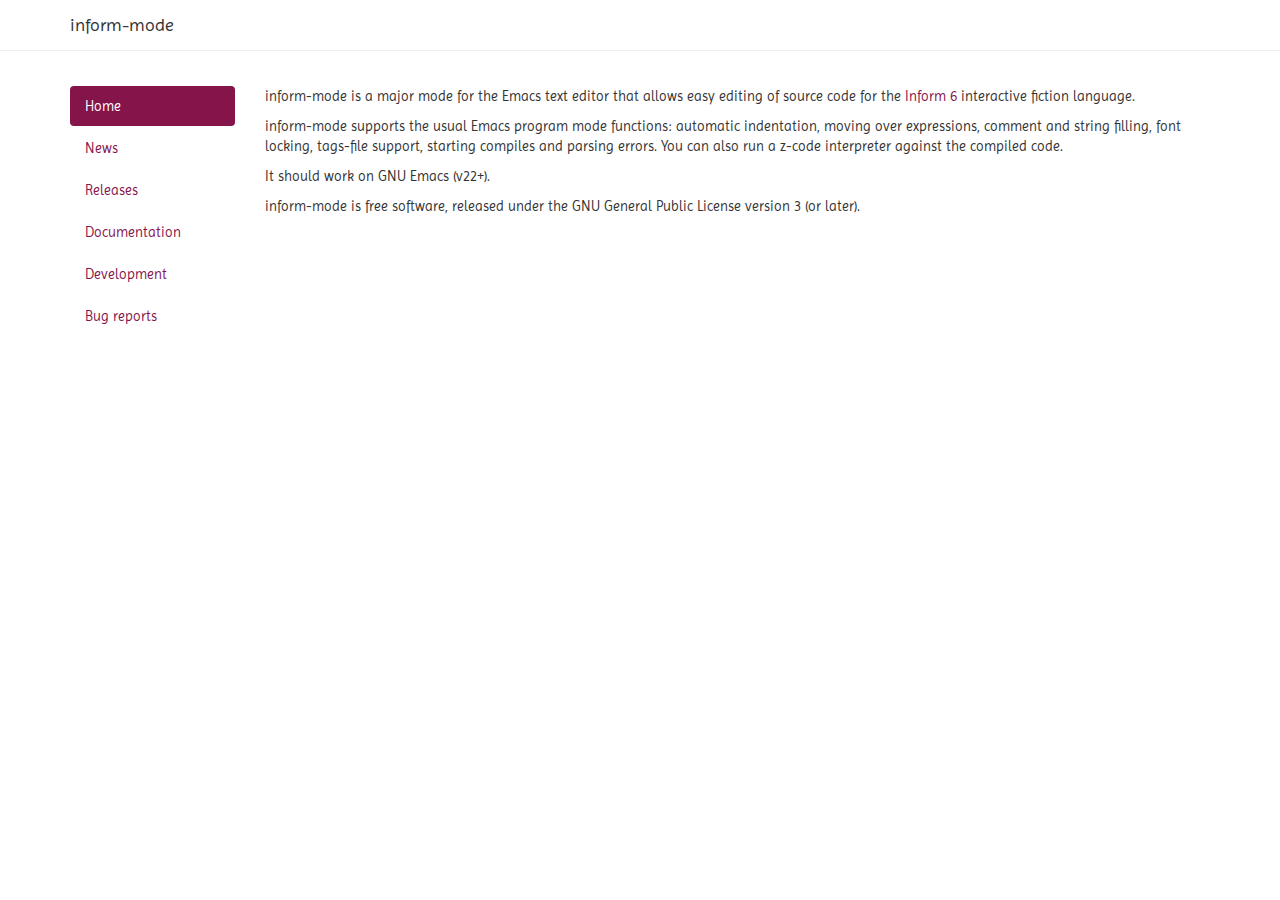
==== docs/index.html @ 7e064f71 "Remove most web page content, link to GitHub instead" ====
<html>
  <head>
    <meta charset="utf-8">
    <title>inform-mode</title>
    <meta name="description" content="inform-mode main page">
    <meta name="author" content="Rupert Lane">
    <meta name="viewport" content="width=device-width, initial-scale=1">
    <script type="text/javascript" src="https://cdnjs.cloudflare.com/ajax/libs/jquery/2.0.3/jquery.min.js"></script>
    <script type="text/javascript" src="https://netdna.bootstrapcdn.com/bootstrap/3.3.4/js/bootstrap.min.js"></script>
    <link href="https://cdnjs.cloudflare.com/ajax/libs/font-awesome/4.3.0/css/font-awesome.min.css" rel="stylesheet" type="text/css">
    <link href="css/inform-mode.css" rel="stylesheet" type="text/css">
  </head>
  <body>
    <div class="navbar navbar-default navbar-static-top">
      <div class="container">
        <div class="navbar-header">
          <a class="navbar-brand"
             href="index.html"> <span>inform-mode</span></a>
        </div>
        <div class="collapse navbar-collapse" id="navbar-ex-collapse">
          <ul class="nav navbar-nav navbar-right"></ul>
        </div>
      </div>
    </div>
    <div class="section">
      <div class="container">
        <div class="row">
          <div class="col-md-2">
            <ul class="nav nav-pills nav-stacked">
              <li class="active"><a href="index.html">Home</a></li>
              <li><a href="news.html">News</a></li>
              <li><a href="https://github.com/rrthomas/inform-mode/releases">Releases</a></li>
              <li><a href="doc.html">Documentation</a></li>
              <li><a href="https://github.com/rrthomas/inform-mode/">Development</a></li>
              <li><a href="https://github.com/rrthomas/inform-mode/issues">Bug reports</a></li>
            </ul>
          </div>
          <div class="col-md-10">
            <p>inform-mode is a major mode for the Emacs text editor
              that allows easy editing of source code for
              the <a href="http://www.inform-fiction.org/inform6.html">Inform
                6</a> interactive fiction language.</p>

            <p>inform-mode supports the usual Emacs program mode
              functions: automatic indentation, moving over
              expressions, comment and string filling, font locking,
              tags-file support, starting compiles and parsing
              errors. You can also run a z-code interpreter against
              the compiled code.</p>

            <p>It should work on GNU Emacs (v22+).</p>

            <p>inform-mode is free software, released under the GNU
              General Public License version 3 (or later).</p>
          </div>
        </div>
      </div>
    </div>
  </body>
</html>
---- docs/css/inform-mode.css ----
@import url('https://fonts.googleapis.com/css?family=Bree Serif|Imprima');
/*!
 * Default theme for Pingendo 
 * Homepage: http://pingendo.com  
 * Copyright 2015 Pingendo 
 * Licensed under MIT 
 * Based on Bootstrap v3.3.4
*/
/* Add custom CSS classes here 
 * 
 * img {
 *   box-shadow : 0px 0px 10px black !important;
 * }
*/
/*! normalize.css v3.0.2 | MIT License | git.io/normalize */
html {
  font-family: sans-serif;
  -ms-text-size-adjust: 100%;
  -webkit-text-size-adjust: 100%;
}
body {
  margin: 0;
}
article,
aside,
details,
figcaption,
figure,
footer,
header,
hgroup,
main,
menu,
nav,
section,
summary {
  display: block;
}
audio,
canvas,
progress,
video {
  display: inline-block;
  vertical-align: baseline;
}
audio:not([controls]) {
  display: none;
  height: 0;
}
[hidden],
template {
  display: none;
}
a {
  background-color: transparent;
}
a:active,
a:hover {
  outline: 0;
}
abbr[title] {
  border-bottom: 1px dotted;
}
b,
strong {
  font-weight: bold;
}
dfn {
  font-style: italic;
}
h1 {
  font-size: 2em;
  margin: 0.67em 0;
}
mark {
  background: #ff0;
  color: #000;
}
small {
  font-size: 80%;
}
sub,
sup {
  font-size: 75%;
  line-height: 0;
  position: relative;
  vertical-align: baseline;
}
sup {
  top: -0.5em;
}
sub {
  bottom: -0.25em;
}
img {
  border: 0;
}
svg:not(:root) {
  overflow: hidden;
}
figure {
  margin: 1em 40px;
}
hr {
  -moz-box-sizing: content-box;
  box-sizing: content-box;
  height: 0;
}
pre {
  overflow: auto;
}
code,
kbd,
pre,
samp {
  font-family: monospace, monospace;
  font-size: 1em;
}
button,
input,
optgroup,
select,
textarea {
  color: inherit;
  font: inherit;
  margin: 0;
}
button {
  overflow: visible;
}
button,
select {
  text-transform: none;
}
button,
html input[type="button"],
input[type="reset"],
input[type="submit"] {
  -webkit-appearance: button;
  cursor: pointer;
}
button[disabled],
html input[disabled] {
  cursor: default;
}
button::-moz-focus-inner,
input::-moz-focus-inner {
  border: 0;
  padding: 0;
}
input {
  line-height: normal;
}
input[type="checkbox"],
input[type="radio"] {
  box-sizing: border-box;
  padding: 0;
}
input[type="number"]::-webkit-inner-spin-button,
input[type="number"]::-webkit-outer-spin-button {
  height: auto;
}
input[type="search"] {
  -webkit-appearance: textfield;
  -moz-box-sizing: content-box;
  -webkit-box-sizing: content-box;
  box-sizing: content-box;
}
input[type="search"]::-webkit-search-cancel-button,
input[type="search"]::-webkit-search-decoration {
  -webkit-appearance: none;
}
fieldset {
  border: 1px solid #c0c0c0;
  margin: 0 2px;
  padding: 0.35em 0.625em 0.75em;
}
legend {
  border: 0;
  padding: 0;
}
textarea {
  overflow: auto;
}
optgroup {
  font-weight: bold;
}
table {
  border-collapse: collapse;
  border-spacing: 0;
}
td,
th {
  padding: 0;
}
/*! Source: https://github.com/h5bp/html5-boilerplate/blob/master/src/css/main.css */
@media print {
  *,
  *:before,
  *:after {
    background: transparent !important;
    color: #000 !important;
    box-shadow: none !important;
    text-shadow: none !important;
  }
  a,
  a:visited {
    text-decoration: underline;
  }
  a[href]:after {
    content: " (" attr(href) ")";
  }
  abbr[title]:after {
    content: " (" attr(title) ")";
  }
  a[href^="#"]:after,
  a[href^="javascript:"]:after {
    content: "";
  }
  pre,
  blockquote {
    border: 1px solid #999;
    page-break-inside: avoid;
  }
  thead {
    display: table-header-group;
  }
  tr,
  img {
    page-break-inside: avoid;
  }
  img {
    max-width: 100% !important;
  }
  p,
  h2,
  h3 {
    orphans: 3;
    widows: 3;
  }
  h2,
  h3 {
    page-break-after: avoid;
  }
  select {
    background: #fff !important;
  }
  .navbar {
    display: none;
  }
  .btn > .caret,
  .dropup > .btn > .caret {
    border-top-color: #000 !important;
  }
  .label {
    border: 1px solid #000;
  }
  .table {
    border-collapse: collapse !important;
  }
  .table td,
  .table th {
    background-color: #fff !important;
  }
  .table-bordered th,
  .table-bordered td {
    border: 1px solid #ddd !important;
  }
}
@font-face {
  font-family: 'Glyphicons Halflings';
  src: url('../fonts/glyphicons-halflings-regular.eot');
  src: url('../fonts/glyphicons-halflings-regular.eot?#iefix') format('embedded-opentype'), url('../fonts/glyphicons-halflings-regular.woff2') format('woff2'), url('../fonts/glyphicons-halflings-regular.woff') format('woff'), url('../fonts/glyphicons-halflings-regular.ttf') format('truetype'), url('../fonts/glyphicons-halflings-regular.svg#glyphicons_halflingsregular') format('svg');
}
.glyphicon {
  position: relative;
  top: 1px;
  display: inline-block;
  font-family: 'Glyphicons Halflings';
  font-style: normal;
  font-weight: normal;
  line-height: 1;
  -webkit-font-smoothing: antialiased;
  -moz-osx-font-smoothing: grayscale;
}
.glyphicon-asterisk:before {
  content: "\2a";
}
.glyphicon-plus:before {
  content: "\2b";
}
.glyphicon-euro:before,
.glyphicon-eur:before {
  content: "\20ac";
}
.glyphicon-minus:before {
  content: "\2212";
}
.glyphicon-cloud:before {
  content: "\2601";
}
.glyphicon-envelope:before {
  content: "\2709";
}
.glyphicon-pencil:before {
  content: "\270f";
}
.glyphicon-glass:before {
  content: "\e001";
}
.glyphicon-music:before {
  content: "\e002";
}
.glyphicon-search:before {
  content: "\e003";
}
.glyphicon-heart:before {
  content: "\e005";
}
.glyphicon-star:before {
  content: "\e006";
}
.glyphicon-star-empty:before {
  content: "\e007";
}
.glyphicon-user:before {
  content: "\e008";
}
.glyphicon-film:before {
  content: "\e009";
}
.glyphicon-th-large:before {
  content: "\e010";
}
.glyphicon-th:before {
  content: "\e011";
}
.glyphicon-th-list:before {
  content: "\e012";
}
.glyphicon-ok:before {
  content: "\e013";
}
.glyphicon-remove:before {
  content: "\e014";
}
.glyphicon-zoom-in:before {
  content: "\e015";
}
.glyphicon-zoom-out:before {
  content: "\e016";
}
.glyphicon-off:before {
  content: "\e017";
}
.glyphicon-signal:before {
  content: "\e018";
}
.glyphicon-cog:before {
  content: "\e019";
}
.glyphicon-trash:before {
  content: "\e020";
}
.glyphicon-home:before {
  content: "\e021";
}
.glyphicon-file:before {
  content: "\e022";
}
.glyphicon-time:before {
  content: "\e023";
}
.glyphicon-road:before {
  content: "\e024";
}
.glyphicon-download-alt:before {
  content: "\e025";
}
.glyphicon-download:before {
  content: "\e026";
}
.glyphicon-upload:before {
  content: "\e027";
}
.glyphicon-inbox:before {
  content: "\e028";
}
.glyphicon-play-circle:before {
  content: "\e029";
}
.glyphicon-repeat:before {
  content: "\e030";
}
.glyphicon-refresh:before {
  content: "\e031";
}
.glyphicon-list-alt:before {
  content: "\e032";
}
.glyphicon-lock:before {
  content: "\e033";
}
.glyphicon-flag:before {
  content: "\e034";
}
.glyphicon-headphones:before {
  content: "\e035";
}
.glyphicon-volume-off:before {
  content: "\e036";
}
.glyphicon-volume-down:before {
  content: "\e037";
}
.glyphicon-volume-up:before {
  content: "\e038";
}
.glyphicon-qrcode:before {
  content: "\e039";
}
.glyphicon-barcode:before {
  content: "\e040";
}
.glyphicon-tag:before {
  content: "\e041";
}
.glyphicon-tags:before {
  content: "\e042";
}
.glyphicon-book:before {
  content: "\e043";
}
.glyphicon-bookmark:before {
  content: "\e044";
}
.glyphicon-print:before {
  content: "\e045";
}
.glyphicon-camera:before {
  content: "\e046";
}
.glyphicon-font:before {
  content: "\e047";
}
.glyphicon-bold:before {
  content: "\e048";
}
.glyphicon-italic:before {
  content: "\e049";
}
.glyphicon-text-height:before {
  content: "\e050";
}
.glyphicon-text-width:before {
  content: "\e051";
}
.glyphicon-align-left:before {
  content: "\e052";
}
.glyphicon-align-center:before {
  content: "\e053";
}
.glyphicon-align-right:before {
  content: "\e054";
}
.glyphicon-align-justify:before {
  content: "\e055";
}
.glyphicon-list:before {
  content: "\e056";
}
.glyphicon-indent-left:before {
  content: "\e057";
}
.glyphicon-indent-right:before {
  content: "\e058";
}
.glyphicon-facetime-video:before {
  content: "\e059";
}
.glyphicon-picture:before {
  content: "\e060";
}
.glyphicon-map-marker:before {
  content: "\e062";
}
.glyphicon-adjust:before {
  content: "\e063";
}
.glyphicon-tint:before {
  content: "\e064";
}
.glyphicon-edit:before {
  content: "\e065";
}
.glyphicon-share:before {
  content: "\e066";
}
.glyphicon-check:before {
  content: "\e067";
}
.glyphicon-move:before {
  content: "\e068";
}
.glyphicon-step-backward:before {
  content: "\e069";
}
.glyphicon-fast-backward:before {
  content: "\e070";
}
.glyphicon-backward:before {
  content: "\e071";
}
.glyphicon-play:before {
  content: "\e072";
}
.glyphicon-pause:before {
  content: "\e073";
}
.glyphicon-stop:before {
  content: "\e074";
}
.glyphicon-forward:before {
  content: "\e075";
}
.glyphicon-fast-forward:before {
  content: "\e076";
}
.glyphicon-step-forward:before {
  content: "\e077";
}
.glyphicon-eject:before {
  content: "\e078";
}
.glyphicon-chevron-left:before {
  content: "\e079";
}
.glyphicon-chevron-right:before {
  content: "\e080";
}
.glyphicon-plus-sign:before {
  content: "\e081";
}
.glyphicon-minus-sign:before {
  content: "\e082";
}
.glyphicon-remove-sign:before {
  content: "\e083";
}
.glyphicon-ok-sign:before {
  content: "\e084";
}
.glyphicon-question-sign:before {
  content: "\e085";
}
.glyphicon-info-sign:before {
  content: "\e086";
}
.glyphicon-screenshot:before {
  content: "\e087";
}
.glyphicon-remove-circle:before {
  content: "\e088";
}
.glyphicon-ok-circle:before {
  content: "\e089";
}
.glyphicon-ban-circle:before {
  content: "\e090";
}
.glyphicon-arrow-left:before {
  content: "\e091";
}
.glyphicon-arrow-right:before {
  content: "\e092";
}
.glyphicon-arrow-up:before {
  content: "\e093";
}
.glyphicon-arrow-down:before {
  content: "\e094";
}
.glyphicon-share-alt:before {
  content: "\e095";
}
.glyphicon-resize-full:before {
  content: "\e096";
}
.glyphicon-resize-small:before {
  content: "\e097";
}
.glyphicon-exclamation-sign:before {
  content: "\e101";
}
.glyphicon-gift:before {
  content: "\e102";
}
.glyphicon-leaf:before {
  content: "\e103";
}
.glyphicon-fire:before {
  content: "\e104";
}
.glyphicon-eye-open:before {
  content: "\e105";
}
.glyphicon-eye-close:before {
  content: "\e106";
}
.glyphicon-warning-sign:before {
  content: "\e107";
}
.glyphicon-plane:before {
  content: "\e108";
}
.glyphicon-calendar:before {
  content: "\e109";
}
.glyphicon-random:before {
  content: "\e110";
}
.glyphicon-comment:before {
  content: "\e111";
}
.glyphicon-magnet:before {
  content: "\e112";
}
.glyphicon-chevron-up:before {
  content: "\e113";
}
.glyphicon-chevron-down:before {
  content: "\e114";
}
.glyphicon-retweet:before {
  content: "\e115";
}
.glyphicon-shopping-cart:before {
  content: "\e116";
}
.glyphicon-folder-close:before {
  content: "\e117";
}
.glyphicon-folder-open:before {
  content: "\e118";
}
.glyphicon-resize-vertical:before {
  content: "\e119";
}
.glyphicon-resize-horizontal:before {
  content: "\e120";
}
.glyphicon-hdd:before {
  content: "\e121";
}
.glyphicon-bullhorn:before {
  content: "\e122";
}
.glyphicon-bell:before {
  content: "\e123";
}
.glyphicon-certificate:before {
  content: "\e124";
}
.glyphicon-thumbs-up:before {
  content: "\e125";
}
.glyphicon-thumbs-down:before {
  content: "\e126";
}
.glyphicon-hand-right:before {
  content: "\e127";
}
.glyphicon-hand-left:before {
  content: "\e128";
}
.glyphicon-hand-up:before {
  content: "\e129";
}
.glyphicon-hand-down:before {
  content: "\e130";
}
.glyphicon-circle-arrow-right:before {
  content: "\e131";
}
.glyphicon-circle-arrow-left:before {
  content: "\e132";
}
.glyphicon-circle-arrow-up:before {
  content: "\e133";
}
.glyphicon-circle-arrow-down:before {
  content: "\e134";
}
.glyphicon-globe:before {
  content: "\e135";
}
.glyphicon-wrench:before {
  content: "\e136";
}
.glyphicon-tasks:before {
  content: "\e137";
}
.glyphicon-filter:before {
  content: "\e138";
}
.glyphicon-briefcase:before {
  content: "\e139";
}
.glyphicon-fullscreen:before {
  content: "\e140";
}
.glyphicon-dashboard:before {
  content: "\e141";
}
.glyphicon-paperclip:before {
  content: "\e142";
}
.glyphicon-heart-empty:before {
  content: "\e143";
}
.glyphicon-link:before {
  content: "\e144";
}
.glyphicon-phone:before {
  content: "\e145";
}
.glyphicon-pushpin:before {
  content: "\e146";
}
.glyphicon-usd:before {
  content: "\e148";
}
.glyphicon-gbp:before {
  content: "\e149";
}
.glyphicon-sort:before {
  content: "\e150";
}
.glyphicon-sort-by-alphabet:before {
  content: "\e151";
}
.glyphicon-sort-by-alphabet-alt:before {
  content: "\e152";
}
.glyphicon-sort-by-order:before {
  content: "\e153";
}
.glyphicon-sort-by-order-alt:before {
  content: "\e154";
}
.glyphicon-sort-by-attributes:before {
  content: "\e155";
}
.glyphicon-sort-by-attributes-alt:before {
  content: "\e156";
}
.glyphicon-unchecked:before {
  content: "\e157";
}
.glyphicon-expand:before {
  content: "\e158";
}
.glyphicon-collapse-down:before {
  content: "\e159";
}
.glyphicon-collapse-up:before {
  content: "\e160";
}
.glyphicon-log-in:before {
  content: "\e161";
}
.glyphicon-flash:before {
  content: "\e162";
}
.glyphicon-log-out:before {
  content: "\e163";
}
.glyphicon-new-window:before {
  content: "\e164";
}
.glyphicon-record:before {
  content: "\e165";
}
.glyphicon-save:before {
  content: "\e166";
}
.glyphicon-open:before {
  content: "\e167";
}
.glyphicon-saved:before {
  content: "\e168";
}
.glyphicon-import:before {
  content: "\e169";
}
.glyphicon-export:before {
  content: "\e170";
}
.glyphicon-send:before {
  content: "\e171";
}
.glyphicon-floppy-disk:before {
  content: "\e172";
}
.glyphicon-floppy-saved:before {
  content: "\e173";
}
.glyphicon-floppy-remove:before {
  content: "\e174";
}
.glyphicon-floppy-save:before {
  content: "\e175";
}
.glyphicon-floppy-open:before {
  content: "\e176";
}
.glyphicon-credit-card:before {
  content: "\e177";
}
.glyphicon-transfer:before {
  content: "\e178";
}
.glyphicon-cutlery:before {
  content: "\e179";
}
.glyphicon-header:before {
  content: "\e180";
}
.glyphicon-compressed:before {
  content: "\e181";
}
.glyphicon-earphone:before {
  content: "\e182";
}
.glyphicon-phone-alt:before {
  content: "\e183";
}
.glyphicon-tower:before {
  content: "\e184";
}
.glyphicon-stats:before {
  content: "\e185";
}
.glyphicon-sd-video:before {
  content: "\e186";
}
.glyphicon-hd-video:before {
  content: "\e187";
}
.glyphicon-subtitles:before {
  content: "\e188";
}
.glyphicon-sound-stereo:before {
  content: "\e189";
}
.glyphicon-sound-dolby:before {
  content: "\e190";
}
.glyphicon-sound-5-1:before {
  content: "\e191";
}
.glyphicon-sound-6-1:before {
  content: "\e192";
}
.glyphicon-sound-7-1:before {
  content: "\e193";
}
.glyphicon-copyright-mark:before {
  content: "\e194";
}
.glyphicon-registration-mark:before {
  content: "\e195";
}
.glyphicon-cloud-download:before {
  content: "\e197";
}
.glyphicon-cloud-upload:before {
  content: "\e198";
}
.glyphicon-tree-conifer:before {
  content: "\e199";
}
.glyphicon-tree-deciduous:before {
  content: "\e200";
}
.glyphicon-cd:before {
  content: "\e201";
}
.glyphicon-save-file:before {
  content: "\e202";
}
.glyphicon-open-file:before {
  content: "\e203";
}
.glyphicon-level-up:before {
  content: "\e204";
}
.glyphicon-copy:before {
  content: "\e205";
}
.glyphicon-paste:before {
  content: "\e206";
}
.glyphicon-alert:before {
  content: "\e209";
}
.glyphicon-equalizer:before {
  content: "\e210";
}
.glyphicon-king:before {
  content: "\e211";
}
.glyphicon-queen:before {
  content: "\e212";
}
.glyphicon-pawn:before {
  content: "\e213";
}
.glyphicon-bishop:before {
  content: "\e214";
}
.glyphicon-knight:before {
  content: "\e215";
}
.glyphicon-baby-formula:before {
  content: "\e216";
}
.glyphicon-tent:before {
  content: "\26fa";
}
.glyphicon-blackboard:before {
  content: "\e218";
}
.glyphicon-bed:before {
  content: "\e219";
}
.glyphicon-apple:before {
  content: "\f8ff";
}
.glyphicon-erase:before {
  content: "\e221";
}
.glyphicon-hourglass:before {
  content: "\231b";
}
.glyphicon-lamp:before {
  content: "\e223";
}
.glyphicon-duplicate:before {
  content: "\e224";
}
.glyphicon-piggy-bank:before {
  content: "\e225";
}
.glyphicon-scissors:before {
  content: "\e226";
}
.glyphicon-bitcoin:before {
  content: "\e227";
}
.glyphicon-btc:before {
  content: "\e227";
}
.glyphicon-xbt:before {
  content: "\e227";
}
.glyphicon-yen:before {
  content: "\00a5";
}
.glyphicon-jpy:before {
  content: "\00a5";
}
.glyphicon-ruble:before {
  content: "\20bd";
}
.glyphicon-rub:before {
  content: "\20bd";
}
.glyphicon-scale:before {
  content: "\e230";
}
.glyphicon-ice-lolly:before {
  content: "\e231";
}
.glyphicon-ice-lolly-tasted:before {
  content: "\e232";
}
.glyphicon-education:before {
  content: "\e233";
}
.glyphicon-option-horizontal:before {
  content: "\e234";
}
.glyphicon-option-vertical:before {
  content: "\e235";
}
.glyphicon-menu-hamburger:before {
  content: "\e236";
}
.glyphicon-modal-window:before {
  content: "\e237";
}
.glyphicon-oil:before {
  content: "\e238";
}
.glyphicon-grain:before {
  content: "\e239";
}
.glyphicon-sunglasses:before {
  content: "\e240";
}
.glyphicon-text-size:before {
  content: "\e241";
}
.glyphicon-text-color:before {
  content: "\e242";
}
.glyphicon-text-background:before {
  content: "\e243";
}
.glyphicon-object-align-top:before {
  content: "\e244";
}
.glyphicon-object-align-bottom:before {
  content: "\e245";
}
.glyphicon-object-align-horizontal:before {
  content: "\e246";
}
.glyphicon-object-align-left:before {
  content: "\e247";
}
.glyphicon-object-align-vertical:before {
  content: "\e248";
}
.glyphicon-object-align-right:before {
  content: "\e249";
}
.glyphicon-triangle-right:before {
  content: "\e250";
}
.glyphicon-triangle-left:before {
  content: "\e251";
}
.glyphicon-triangle-bottom:before {
  content: "\e252";
}
.glyphicon-triangle-top:before {
  content: "\e253";
}
.glyphicon-console:before {
  content: "\e254";
}
.glyphicon-superscript:before {
  content: "\e255";
}
.glyphicon-subscript:before {
  content: "\e256";
}
.glyphicon-menu-left:before {
  content: "\e257";
}
.glyphicon-menu-right:before {
  content: "\e258";
}
.glyphicon-menu-down:before {
  content: "\e259";
}
.glyphicon-menu-up:before {
  content: "\e260";
}
* {
  -webkit-box-sizing: border-box;
  -moz-box-sizing: border-box;
  box-sizing: border-box;
}
*:before,
*:after {
  -webkit-box-sizing: border-box;
  -moz-box-sizing: border-box;
  box-sizing: border-box;
}
html {
  font-size: 10px;
  -webkit-tap-highlight-color: rgba(0, 0, 0, 0);
}
body {
  font-family: Imprima;
  font-size: 14px;
  line-height: 1.42857143;
  color: #333333;
  background-color: #ffffff;
}
input,
button,
select,
textarea {
  font-family: inherit;
  font-size: inherit;
  line-height: inherit;
}
a {
  color: #85144b;
  text-decoration: none;
}
a:hover,
a:focus {
  color: #430a26;
  text-decoration: underline;
}
a:focus {
  outline: thin dotted;
  outline: 5px auto -webkit-focus-ring-color;
  outline-offset: -2px;
}
figure {
  margin: 0;
}
img {
  vertical-align: middle;
}
.img-responsive,
.thumbnail > img,
.thumbnail a > img,
.carousel-inner > .item > img,
.carousel-inner > .item > a > img {
  display: block;
  max-width: 100%;
  height: auto;
}
.img-rounded {
  border-radius: 5px;
}
.img-thumbnail {
  padding: 4px;
  line-height: 1.42857143;
  background-color: #ffffff;
  border: 1px solid #dddddd;
  border-radius: 4px;
  -webkit-transition: all 0.2s ease-in-out;
  -o-transition: all 0.2s ease-in-out;
  transition: all 0.2s ease-in-out;
  display: inline-block;
  max-width: 100%;
  height: auto;
}
.img-circle {
  border-radius: 50%;
}
hr {
  margin-top: 20px;
  margin-bottom: 20px;
  border: 0;
  border-top: 1px solid #eeeeee;
}
.sr-only {
  position: absolute;
  width: 1px;
  height: 1px;
  margin: -1px;
  padding: 0;
  overflow: hidden;
  clip: rect(0, 0, 0, 0);
  border: 0;
}
.sr-only-focusable:active,
.sr-only-focusable:focus {
  position: static;
  width: auto;
  height: auto;
  margin: 0;
  overflow: visible;
  clip: auto;
}
[role="button"] {
  cursor: pointer;
}
h1,
h2,
h3,
h4,
h5,
h6,
.h1,
.h2,
.h3,
.h4,
.h5,
.h6 {
  font-family: Bree Serif;
  font-weight: 500;
  line-height: 1.1;
  color: inherit;
}
h1 small,
h2 small,
h3 small,
h4 small,
h5 small,
h6 small,
.h1 small,
.h2 small,
.h3 small,
.h4 small,
.h5 small,
.h6 small,
h1 .small,
h2 .small,
h3 .small,
h4 .small,
h5 .small,
h6 .small,
.h1 .small,
.h2 .small,
.h3 .small,
.h4 .small,
.h5 .small,
.h6 .small {
  font-weight: normal;
  line-height: 1;
  color: #777777;
}
h1,
.h1,
h2,
.h2,
h3,
.h3 {
  margin-top: 20px;
  margin-bottom: 10px;
}
h1 small,
.h1 small,
h2 small,
.h2 small,
h3 small,
.h3 small,
h1 .small,
.h1 .small,
h2 .small,
.h2 .small,
h3 .small,
.h3 .small {
  font-size: 65%;
}
h4,
.h4,
h5,
.h5,
h6,
.h6 {
  margin-top: 10px;
  margin-bottom: 10px;
}
h4 small,
.h4 small,
h5 small,
.h5 small,
h6 small,
.h6 small,
h4 .small,
.h4 .small,
h5 .small,
.h5 .small,
h6 .small,
.h6 .small {
  font-size: 75%;
}
h1,
.h1 {
  font-size: 36px;
}
h2,
.h2 {
  font-size: 30px;
}
h3,
.h3 {
  font-size: 24px;
}
h4,
.h4 {
  font-size: 18px;
}
h5,
.h5 {
  font-size: 14px;
}
h6,
.h6 {
  font-size: 12px;
}
p {
  margin: 0 0 10px;
}
.lead {
  margin-bottom: 20px;
  font-size: 16px;
  font-weight: 300;
  line-height: 1.4;
}
@media (min-width: 768px) {
  .lead {
    font-size: 21px;
  }
}
small,
.small {
  font-size: 85%;
}
mark,
.mark {
  background-color: #f8d9ac;
  padding: .2em;
}
.text-left {
  text-align: left;
}
.text-right {
  text-align: right;
}
.text-center {
  text-align: center;
}
.text-justify {
  text-align: justify;
}
.text-nowrap {
  white-space: nowrap;
}
.text-lowercase {
  text-transform: lowercase;
}
.text-uppercase {
  text-transform: uppercase;
}
.text-capitalize {
  text-transform: capitalize;
}
.text-muted {
  color: #777777;
}
.text-primary {
  color: #85144b;
}
a.text-primary:hover {
  color: #590d32;
}
.text-success {
  color: #5cb85c;
}
a.text-success:hover {
  color: #449d44;
}
.text-info {
  color: #b11b64;
}
a.text-info:hover {
  color: #85144b;
}
.text-warning {
  color: #f0ad4e;
}
a.text-warning:hover {
  color: #ec971f;
}
.text-danger {
  color: #d9534f;
}
a.text-danger:hover {
  color: #c9302c;
}
.bg-primary {
  color: #fff;
  background-color: #85144b;
}
a.bg-primary:hover {
  background-color: #590d32;
}
.bg-success {
  background-color: #a3d7a3;
}
a.bg-success:hover {
  background-color: #80c780;
}
.bg-info {
  background-color: #e44e97;
}
a.bg-info:hover {
  background-color: #dd227d;
}
.bg-warning {
  background-color: #f8d9ac;
}
a.bg-warning:hover {
  background-color: #f4c37d;
}
.bg-danger {
  background-color: #eba5a3;
}
a.bg-danger:hover {
  background-color: #e27c79;
}
.page-header {
  padding-bottom: 9px;
  margin: 40px 0 20px;
  border-bottom: 1px solid #eeeeee;
}
ul,
ol {
  margin-top: 0;
  margin-bottom: 10px;
}
ul ul,
ol ul,
ul ol,
ol ol {
  margin-bottom: 0;
}
.list-unstyled {
  padding-left: 0;
  list-style: none;
}
.list-inline {
  padding-left: 0;
  list-style: none;
  margin-left: -5px;
}
.list-inline > li {
  display: inline-block;
  padding-left: 5px;
  padding-right: 5px;
}
dl {
  margin-top: 0;
  margin-bottom: 20px;
}
dt,
dd {
  line-height: 1.42857143;
}
dt {
  font-weight: bold;
}
dd {
  margin-left: 0;
}
@media (min-width: 768px) {
  .dl-horizontal dt {
    float: left;
    width: 160px;
    clear: left;
    text-align: right;
    overflow: hidden;
    text-overflow: ellipsis;
    white-space: nowrap;
  }
  .dl-horizontal dd {
    margin-left: 180px;
  }
}
abbr[title],
abbr[data-original-title] {
  cursor: help;
  border-bottom: 1px dotted #777777;
}
.initialism {
  font-size: 90%;
  text-transform: uppercase;
}
blockquote {
  padding: 10px 20px;
  margin: 0 0 20px;
  font-size: 17.5px;
  border-left: 5px solid #eeeeee;
}
blockquote p:last-child,
blockquote ul:last-child,
blockquote ol:last-child {
  margin-bottom: 0;
}
blockquote footer,
blockquote small,
blockquote .small {
  display: block;
  font-size: 80%;
  line-height: 1.42857143;
  color: #777777;
}
blockquote footer:before,
blockquote small:before,
blockquote .small:before {
  content: '\2014 \00A0';
}
.blockquote-reverse,
blockquote.pull-right {
  padding-right: 15px;
  padding-left: 0;
  border-right: 5px solid #eeeeee;
  border-left: 0;
  text-align: right;
}
.blockquote-reverse footer:before,
blockquote.pull-right footer:before,
.blockquote-reverse small:before,
blockquote.pull-right small:before,
.blockquote-reverse .small:before,
blockquote.pull-right .small:before {
  content: '';
}
.blockquote-reverse footer:after,
blockquote.pull-right footer:after,
.blockquote-reverse small:after,
blockquote.pull-right small:after,
.blockquote-reverse .small:after,
blockquote.pull-right .small:after {
  content: '\00A0 \2014';
}
address {
  margin-bottom: 20px;
  font-style: normal;
  line-height: 1.42857143;
}
code,
kbd,
pre,
samp {
  font-family: Menlo, Monaco, Consolas, "Courier New", monospace;
}
code {
  padding: 2px 4px;
  font-size: 90%;
  color: #c7254e;
  background-color: #f9f2f4;
  border-radius: 4px;
}
kbd {
  padding: 2px 4px;
  font-size: 90%;
  color: #ffffff;
  background-color: #333333;
  border-radius: 2px;
  box-shadow: inset 0 -1px 0 rgba(0, 0, 0, 0.25);
}
kbd kbd {
  padding: 0;
  font-size: 100%;
  font-weight: bold;
  box-shadow: none;
}
pre {
  display: block;
  padding: 9.5px;
  margin: 0 0 10px;
  font-size: 13px;
  line-height: 1.42857143;
  word-break: break-all;
  word-wrap: break-word;
  color: #333333;
  background-color: #f5f5f5;
  border: 1px solid #cccccc;
  border-radius: 4px;
}
pre code {
  padding: 0;
  font-size: inherit;
  color: inherit;
  white-space: pre-wrap;
  background-color: transparent;
  border-radius: 0;
}
.pre-scrollable {
  max-height: 340px;
  overflow-y: scroll;
}
.container {
  margin-right: auto;
  margin-left: auto;
  padding-left: 15px;
  padding-right: 15px;
}
@media (min-width: 768px) {
  .container {
    width: 750px;
  }
}
@media (min-width: 992px) {
  .container {
    width: 970px;
  }
}
@media (min-width: 1200px) {
  .container {
    width: 1170px;
  }
}
.container-fluid {
  margin-right: auto;
  margin-left: auto;
  padding-left: 15px;
  padding-right: 15px;
}
.row {
  margin-left: -15px;
  margin-right: -15px;
}
.col-xs-1, .col-sm-1, .col-md-1, .col-lg-1, .col-xs-2, .col-sm-2, .col-md-2, .col-lg-2, .col-xs-3, .col-sm-3, .col-md-3, .col-lg-3, .col-xs-4, .col-sm-4, .col-md-4, .col-lg-4, .col-xs-5, .col-sm-5, .col-md-5, .col-lg-5, .col-xs-6, .col-sm-6, .col-md-6, .col-lg-6, .col-xs-7, .col-sm-7, .col-md-7, .col-lg-7, .col-xs-8, .col-sm-8, .col-md-8, .col-lg-8, .col-xs-9, .col-sm-9, .col-md-9, .col-lg-9, .col-xs-10, .col-sm-10, .col-md-10, .col-lg-10, .col-xs-11, .col-sm-11, .col-md-11, .col-lg-11, .col-xs-12, .col-sm-12, .col-md-12, .col-lg-12 {
  position: relative;
  min-height: 1px;
  padding-left: 15px;
  padding-right: 15px;
}
.col-xs-1, .col-xs-2, .col-xs-3, .col-xs-4, .col-xs-5, .col-xs-6, .col-xs-7, .col-xs-8, .col-xs-9, .col-xs-10, .col-xs-11, .col-xs-12 {
  float: left;
}
.col-xs-12 {
  width: 100%;
}
.col-xs-11 {
  width: 91.66666667%;
}
.col-xs-10 {
  width: 83.33333333%;
}
.col-xs-9 {
  width: 75%;
}
.col-xs-8 {
  width: 66.66666667%;
}
.col-xs-7 {
  width: 58.33333333%;
}
.col-xs-6 {
  width: 50%;
}
.col-xs-5 {
  width: 41.66666667%;
}
.col-xs-4 {
  width: 33.33333333%;
}
.col-xs-3 {
  width: 25%;
}
.col-xs-2 {
  width: 16.66666667%;
}
.col-xs-1 {
  width: 8.33333333%;
}
.col-xs-pull-12 {
  right: 100%;
}
.col-xs-pull-11 {
  right: 91.66666667%;
}
.col-xs-pull-10 {
  right: 83.33333333%;
}
.col-xs-pull-9 {
  right: 75%;
}
.col-xs-pull-8 {
  right: 66.66666667%;
}
.col-xs-pull-7 {
  right: 58.33333333%;
}
.col-xs-pull-6 {
  right: 50%;
}
.col-xs-pull-5 {
  right: 41.66666667%;
}
.col-xs-pull-4 {
  right: 33.33333333%;
}
.col-xs-pull-3 {
  right: 25%;
}
.col-xs-pull-2 {
  right: 16.66666667%;
}
.col-xs-pull-1 {
  right: 8.33333333%;
}
.col-xs-pull-0 {
  right: auto;
}
.col-xs-push-12 {
  left: 100%;
}
.col-xs-push-11 {
  left: 91.66666667%;
}
.col-xs-push-10 {
  left: 83.33333333%;
}
.col-xs-push-9 {
  left: 75%;
}
.col-xs-push-8 {
  left: 66.66666667%;
}
.col-xs-push-7 {
  left: 58.33333333%;
}
.col-xs-push-6 {
  left: 50%;
}
.col-xs-push-5 {
  left: 41.66666667%;
}
.col-xs-push-4 {
  left: 33.33333333%;
}
.col-xs-push-3 {
  left: 25%;
}
.col-xs-push-2 {
  left: 16.66666667%;
}
.col-xs-push-1 {
  left: 8.33333333%;
}
.col-xs-push-0 {
  left: auto;
}
.col-xs-offset-12 {
  margin-left: 100%;
}
.col-xs-offset-11 {
  margin-left: 91.66666667%;
}
.col-xs-offset-10 {
  margin-left: 83.33333333%;
}
.col-xs-offset-9 {
  margin-left: 75%;
}
.col-xs-offset-8 {
  margin-left: 66.66666667%;
}
.col-xs-offset-7 {
  margin-left: 58.33333333%;
}
.col-xs-offset-6 {
  margin-left: 50%;
}
.col-xs-offset-5 {
  margin-left: 41.66666667%;
}
.col-xs-offset-4 {
  margin-left: 33.33333333%;
}
.col-xs-offset-3 {
  margin-left: 25%;
}
.col-xs-offset-2 {
  margin-left: 16.66666667%;
}
.col-xs-offset-1 {
  margin-left: 8.33333333%;
}
.col-xs-offset-0 {
  margin-left: 0%;
}
@media (min-width: 768px) {
  .col-sm-1, .col-sm-2, .col-sm-3, .col-sm-4, .col-sm-5, .col-sm-6, .col-sm-7, .col-sm-8, .col-sm-9, .col-sm-10, .col-sm-11, .col-sm-12 {
    float: left;
  }
  .col-sm-12 {
    width: 100%;
  }
  .col-sm-11 {
    width: 91.66666667%;
  }
  .col-sm-10 {
    width: 83.33333333%;
  }
  .col-sm-9 {
    width: 75%;
  }
  .col-sm-8 {
    width: 66.66666667%;
  }
  .col-sm-7 {
    width: 58.33333333%;
  }
  .col-sm-6 {
    width: 50%;
  }
  .col-sm-5 {
    width: 41.66666667%;
  }
  .col-sm-4 {
    width: 33.33333333%;
  }
  .col-sm-3 {
    width: 25%;
  }
  .col-sm-2 {
    width: 16.66666667%;
  }
  .col-sm-1 {
    width: 8.33333333%;
  }
  .col-sm-pull-12 {
    right: 100%;
  }
  .col-sm-pull-11 {
    right: 91.66666667%;
  }
  .col-sm-pull-10 {
    right: 83.33333333%;
  }
  .col-sm-pull-9 {
    right: 75%;
  }
  .col-sm-pull-8 {
    right: 66.66666667%;
  }
  .col-sm-pull-7 {
    right: 58.33333333%;
  }
  .col-sm-pull-6 {
    right: 50%;
  }
  .col-sm-pull-5 {
    right: 41.66666667%;
  }
  .col-sm-pull-4 {
    right: 33.33333333%;
  }
  .col-sm-pull-3 {
    right: 25%;
  }
  .col-sm-pull-2 {
    right: 16.66666667%;
  }
  .col-sm-pull-1 {
    right: 8.33333333%;
  }
  .col-sm-pull-0 {
    right: auto;
  }
  .col-sm-push-12 {
    left: 100%;
  }
  .col-sm-push-11 {
    left: 91.66666667%;
  }
  .col-sm-push-10 {
    left: 83.33333333%;
  }
  .col-sm-push-9 {
    left: 75%;
  }
  .col-sm-push-8 {
    left: 66.66666667%;
  }
  .col-sm-push-7 {
    left: 58.33333333%;
  }
  .col-sm-push-6 {
    left: 50%;
  }
  .col-sm-push-5 {
    left: 41.66666667%;
  }
  .col-sm-push-4 {
    left: 33.33333333%;
  }
  .col-sm-push-3 {
    left: 25%;
  }
  .col-sm-push-2 {
    left: 16.66666667%;
  }
  .col-sm-push-1 {
    left: 8.33333333%;
  }
  .col-sm-push-0 {
    left: auto;
  }
  .col-sm-offset-12 {
    margin-left: 100%;
  }
  .col-sm-offset-11 {
    margin-left: 91.66666667%;
  }
  .col-sm-offset-10 {
    margin-left: 83.33333333%;
  }
  .col-sm-offset-9 {
    margin-left: 75%;
  }
  .col-sm-offset-8 {
    margin-left: 66.66666667%;
  }
  .col-sm-offset-7 {
    margin-left: 58.33333333%;
  }
  .col-sm-offset-6 {
    margin-left: 50%;
  }
  .col-sm-offset-5 {
    margin-left: 41.66666667%;
  }
  .col-sm-offset-4 {
    margin-left: 33.33333333%;
  }
  .col-sm-offset-3 {
    margin-left: 25%;
  }
  .col-sm-offset-2 {
    margin-left: 16.66666667%;
  }
  .col-sm-offset-1 {
    margin-left: 8.33333333%;
  }
  .col-sm-offset-0 {
    margin-left: 0%;
  }
}
@media (min-width: 992px) {
  .col-md-1, .col-md-2, .col-md-3, .col-md-4, .col-md-5, .col-md-6, .col-md-7, .col-md-8, .col-md-9, .col-md-10, .col-md-11, .col-md-12 {
    float: left;
  }
  .col-md-12 {
    width: 100%;
  }
  .col-md-11 {
    width: 91.66666667%;
  }
  .col-md-10 {
    width: 83.33333333%;
  }
  .col-md-9 {
    width: 75%;
  }
  .col-md-8 {
    width: 66.66666667%;
  }
  .col-md-7 {
    width: 58.33333333%;
  }
  .col-md-6 {
    width: 50%;
  }
  .col-md-5 {
    width: 41.66666667%;
  }
  .col-md-4 {
    width: 33.33333333%;
  }
  .col-md-3 {
    width: 25%;
  }
  .col-md-2 {
    width: 16.66666667%;
  }
  .col-md-1 {
    width: 8.33333333%;
  }
  .col-md-pull-12 {
    right: 100%;
  }
  .col-md-pull-11 {
    right: 91.66666667%;
  }
  .col-md-pull-10 {
    right: 83.33333333%;
  }
  .col-md-pull-9 {
    right: 75%;
  }
  .col-md-pull-8 {
    right: 66.66666667%;
  }
  .col-md-pull-7 {
    right: 58.33333333%;
  }
  .col-md-pull-6 {
    right: 50%;
  }
  .col-md-pull-5 {
    right: 41.66666667%;
  }
  .col-md-pull-4 {
    right: 33.33333333%;
  }
  .col-md-pull-3 {
    right: 25%;
  }
  .col-md-pull-2 {
    right: 16.66666667%;
  }
  .col-md-pull-1 {
    right: 8.33333333%;
  }
  .col-md-pull-0 {
    right: auto;
  }
  .col-md-push-12 {
    left: 100%;
  }
  .col-md-push-11 {
    left: 91.66666667%;
  }
  .col-md-push-10 {
    left: 83.33333333%;
  }
  .col-md-push-9 {
    left: 75%;
  }
  .col-md-push-8 {
    left: 66.66666667%;
  }
  .col-md-push-7 {
    left: 58.33333333%;
  }
  .col-md-push-6 {
    left: 50%;
  }
  .col-md-push-5 {
    left: 41.66666667%;
  }
  .col-md-push-4 {
    left: 33.33333333%;
  }
  .col-md-push-3 {
    left: 25%;
  }
  .col-md-push-2 {
    left: 16.66666667%;
  }
  .col-md-push-1 {
    left: 8.33333333%;
  }
  .col-md-push-0 {
    left: auto;
  }
  .col-md-offset-12 {
    margin-left: 100%;
  }
  .col-md-offset-11 {
    margin-left: 91.66666667%;
  }
  .col-md-offset-10 {
    margin-left: 83.33333333%;
  }
  .col-md-offset-9 {
    margin-left: 75%;
  }
  .col-md-offset-8 {
    margin-left: 66.66666667%;
  }
  .col-md-offset-7 {
    margin-left: 58.33333333%;
  }
  .col-md-offset-6 {
    margin-left: 50%;
  }
  .col-md-offset-5 {
    margin-left: 41.66666667%;
  }
  .col-md-offset-4 {
    margin-left: 33.33333333%;
  }
  .col-md-offset-3 {
    margin-left: 25%;
  }
  .col-md-offset-2 {
    margin-left: 16.66666667%;
  }
  .col-md-offset-1 {
    margin-left: 8.33333333%;
  }
  .col-md-offset-0 {
    margin-left: 0%;
  }
}
@media (min-width: 1200px) {
  .col-lg-1, .col-lg-2, .col-lg-3, .col-lg-4, .col-lg-5, .col-lg-6, .col-lg-7, .col-lg-8, .col-lg-9, .col-lg-10, .col-lg-11, .col-lg-12 {
    float: left;
  }
  .col-lg-12 {
    width: 100%;
  }
  .col-lg-11 {
    width: 91.66666667%;
  }
  .col-lg-10 {
    width: 83.33333333%;
  }
  .col-lg-9 {
    width: 75%;
  }
  .col-lg-8 {
    width: 66.66666667%;
  }
  .col-lg-7 {
    width: 58.33333333%;
  }
  .col-lg-6 {
    width: 50%;
  }
  .col-lg-5 {
    width: 41.66666667%;
  }
  .col-lg-4 {
    width: 33.33333333%;
  }
  .col-lg-3 {
    width: 25%;
  }
  .col-lg-2 {
    width: 16.66666667%;
  }
  .col-lg-1 {
    width: 8.33333333%;
  }
  .col-lg-pull-12 {
    right: 100%;
  }
  .col-lg-pull-11 {
    right: 91.66666667%;
  }
  .col-lg-pull-10 {
    right: 83.33333333%;
  }
  .col-lg-pull-9 {
    right: 75%;
  }
  .col-lg-pull-8 {
    right: 66.66666667%;
  }
  .col-lg-pull-7 {
    right: 58.33333333%;
  }
  .col-lg-pull-6 {
    right: 50%;
  }
  .col-lg-pull-5 {
    right: 41.66666667%;
  }
  .col-lg-pull-4 {
    right: 33.33333333%;
  }
  .col-lg-pull-3 {
    right: 25%;
  }
  .col-lg-pull-2 {
    right: 16.66666667%;
  }
  .col-lg-pull-1 {
    right: 8.33333333%;
  }
  .col-lg-pull-0 {
    right: auto;
  }
  .col-lg-push-12 {
    left: 100%;
  }
  .col-lg-push-11 {
    left: 91.66666667%;
  }
  .col-lg-push-10 {
    left: 83.33333333%;
  }
  .col-lg-push-9 {
    left: 75%;
  }
  .col-lg-push-8 {
    left: 66.66666667%;
  }
  .col-lg-push-7 {
    left: 58.33333333%;
  }
  .col-lg-push-6 {
    left: 50%;
  }
  .col-lg-push-5 {
    left: 41.66666667%;
  }
  .col-lg-push-4 {
    left: 33.33333333%;
  }
  .col-lg-push-3 {
    left: 25%;
  }
  .col-lg-push-2 {
    left: 16.66666667%;
  }
  .col-lg-push-1 {
    left: 8.33333333%;
  }
  .col-lg-push-0 {
    left: auto;
  }
  .col-lg-offset-12 {
    margin-left: 100%;
  }
  .col-lg-offset-11 {
    margin-left: 91.66666667%;
  }
  .col-lg-offset-10 {
    margin-left: 83.33333333%;
  }
  .col-lg-offset-9 {
    margin-left: 75%;
  }
  .col-lg-offset-8 {
    margin-left: 66.66666667%;
  }
  .col-lg-offset-7 {
    margin-left: 58.33333333%;
  }
  .col-lg-offset-6 {
    margin-left: 50%;
  }
  .col-lg-offset-5 {
    margin-left: 41.66666667%;
  }
  .col-lg-offset-4 {
    margin-left: 33.33333333%;
  }
  .col-lg-offset-3 {
    margin-left: 25%;
  }
  .col-lg-offset-2 {
    margin-left: 16.66666667%;
  }
  .col-lg-offset-1 {
    margin-left: 8.33333333%;
  }
  .col-lg-offset-0 {
    margin-left: 0%;
  }
}
table {
  background-color: transparent;
}
caption {
  padding-top: 8px;
  padding-bottom: 8px;
  color: #777777;
  text-align: left;
}
th {
  text-align: left;
}
.table {
  width: 100%;
  max-width: 100%;
  margin-bottom: 20px;
}
.table > thead > tr > th,
.table > tbody > tr > th,
.table > tfoot > tr > th,
.table > thead > tr > td,
.table > tbody > tr > td,
.table > tfoot > tr > td {
  padding: 8px;
  line-height: 1.42857143;
  vertical-align: top;
  border-top: 1px solid #dddddd;
}
.table > thead > tr > th {
  vertical-align: bottom;
  border-bottom: 2px solid #dddddd;
}
.table > caption + thead > tr:first-child > th,
.table > colgroup + thead > tr:first-child > th,
.table > thead:first-child > tr:first-child > th,
.table > caption + thead > tr:first-child > td,
.table > colgroup + thead > tr:first-child > td,
.table > thead:first-child > tr:first-child > td {
  border-top: 0;
}
.table > tbody + tbody {
  border-top: 2px solid #dddddd;
}
.table .table {
  background-color: #ffffff;
}
.table-condensed > thead > tr > th,
.table-condensed > tbody > tr > th,
.table-condensed > tfoot > tr > th,
.table-condensed > thead > tr > td,
.table-condensed > tbody > tr > td,
.table-condensed > tfoot > tr > td {
  padding: 5px;
}
.table-bordered {
  border: 1px solid #dddddd;
}
.table-bordered > thead > tr > th,
.table-bordered > tbody > tr > th,
.table-bordered > tfoot > tr > th,
.table-bordered > thead > tr > td,
.table-bordered > tbody > tr > td,
.table-bordered > tfoot > tr > td {
  border: 1px solid #dddddd;
}
.table-bordered > thead > tr > th,
.table-bordered > thead > tr > td {
  border-bottom-width: 2px;
}
.table-striped > tbody > tr:nth-of-type(odd) {
  background-color: #f9f9f9;
}
.table-hover > tbody > tr:hover {
  background-color: #f5f5f5;
}
table col[class*="col-"] {
  position: static;
  float: none;
  display: table-column;
}
table td[class*="col-"],
table th[class*="col-"] {
  position: static;
  float: none;
  display: table-cell;
}
.table > thead > tr > td.active,
.table > tbody > tr > td.active,
.table > tfoot > tr > td.active,
.table > thead > tr > th.active,
.table > tbody > tr > th.active,
.table > tfoot > tr > th.active,
.table > thead > tr.active > td,
.table > tbody > tr.active > td,
.table > tfoot > tr.active > td,
.table > thead > tr.active > th,
.table > tbody > tr.active > th,
.table > tfoot > tr.active > th {
  background-color: #f5f5f5;
}
.table-hover > tbody > tr > td.active:hover,
.table-hover > tbody > tr > th.active:hover,
.table-hover > tbody > tr.active:hover > td,
.table-hover > tbody > tr:hover > .active,
.table-hover > tbody > tr.active:hover > th {
  background-color: #e8e8e8;
}
.table > thead > tr > td.success,
.table > tbody > tr > td.success,
.table > tfoot > tr > td.success,
.table > thead > tr > th.success,
.table > tbody > tr > th.success,
.table > tfoot > tr > th.success,
.table > thead > tr.success > td,
.table > tbody > tr.success > td,
.table > tfoot > tr.success > td,
.table > thead > tr.success > th,
.table > tbody > tr.success > th,
.table > tfoot > tr.success > th {
  background-color: #a3d7a3;
}
.table-hover > tbody > tr > td.success:hover,
.table-hover > tbody > tr > th.success:hover,
.table-hover > tbody > tr.success:hover > td,
.table-hover > tbody > tr:hover > .success,
.table-hover > tbody > tr.success:hover > th {
  background-color: #91cf91;
}
.table > thead > tr > td.info,
.table > tbody > tr > td.info,
.table > tfoot > tr > td.info,
.table > thead > tr > th.info,
.table > tbody > tr > th.info,
.table > tfoot > tr > th.info,
.table > thead > tr.info > td,
.table > tbody > tr.info > td,
.table > tfoot > tr.info > td,
.table > thead > tr.info > th,
.table > tbody > tr.info > th,
.table > tfoot > tr.info > th {
  background-color: #e44e97;
}
.table-hover > tbody > tr > td.info:hover,
.table-hover > tbody > tr > th.info:hover,
.table-hover > tbody > tr.info:hover > td,
.table-hover > tbody > tr:hover > .info,
.table-hover > tbody > tr.info:hover > th {
  background-color: #e1388a;
}
.table > thead > tr > td.warning,
.table > tbody > tr > td.warning,
.table > tfoot > tr > td.warning,
.table > thead > tr > th.warning,
.table > tbody > tr > th.warning,
.table > tfoot > tr > th.warning,
.table > thead > tr.warning > td,
.table > tbody > tr.warning > td,
.table > tfoot > tr.warning > td,
.table > thead > tr.warning > th,
.table > tbody > tr.warning > th,
.table > tfoot > tr.warning > th {
  background-color: #f8d9ac;
}
.table-hover > tbody > tr > td.warning:hover,
.table-hover > tbody > tr > th.warning:hover,
.table-hover > tbody > tr.warning:hover > td,
.table-hover > tbody > tr:hover > .warning,
.table-hover > tbody > tr.warning:hover > th {
  background-color: #f6ce95;
}
.table > thead > tr > td.danger,
.table > tbody > tr > td.danger,
.table > tfoot > tr > td.danger,
.table > thead > tr > th.danger,
.table > tbody > tr > th.danger,
.table > tfoot > tr > th.danger,
.table > thead > tr.danger > td,
.table > tbody > tr.danger > td,
.table > tfoot > tr.danger > td,
.table > thead > tr.danger > th,
.table > tbody > tr.danger > th,
.table > tfoot > tr.danger > th {
  background-color: #eba5a3;
}
.table-hover > tbody > tr > td.danger:hover,
.table-hover > tbody > tr > th.danger:hover,
.table-hover > tbody > tr.danger:hover > td,
.table-hover > tbody > tr:hover > .danger,
.table-hover > tbody > tr.danger:hover > th {
  background-color: #e7908e;
}
.table-responsive {
  overflow-x: auto;
  min-height: 0.01%;
}
@media screen and (max-width: 767px) {
  .table-responsive {
    width: 100%;
    margin-bottom: 15px;
    overflow-y: hidden;
    -ms-overflow-style: -ms-autohiding-scrollbar;
    border: 1px solid #dddddd;
  }
  .table-responsive > .table {
    margin-bottom: 0;
  }
  .table-responsive > .table > thead > tr > th,
  .table-responsive > .table > tbody > tr > th,
  .table-responsive > .table > tfoot > tr > th,
  .table-responsive > .table > thead > tr > td,
  .table-responsive > .table > tbody > tr > td,
  .table-responsive > .table > tfoot > tr > td {
    white-space: nowrap;
  }
  .table-responsive > .table-bordered {
    border: 0;
  }
  .table-responsive > .table-bordered > thead > tr > th:first-child,
  .table-responsive > .table-bordered > tbody > tr > th:first-child,
  .table-responsive > .table-bordered > tfoot > tr > th:first-child,
  .table-responsive > .table-bordered > thead > tr > td:first-child,
  .table-responsive > .table-bordered > tbody > tr > td:first-child,
  .table-responsive > .table-bordered > tfoot > tr > td:first-child {
    border-left: 0;
  }
  .table-responsive > .table-bordered > thead > tr > th:last-child,
  .table-responsive > .table-bordered > tbody > tr > th:last-child,
  .table-responsive > .table-bordered > tfoot > tr > th:last-child,
  .table-responsive > .table-bordered > thead > tr > td:last-child,
  .table-responsive > .table-bordered > tbody > tr > td:last-child,
  .table-responsive > .table-bordered > tfoot > tr > td:last-child {
    border-right: 0;
  }
  .table-responsive > .table-bordered > tbody > tr:last-child > th,
  .table-responsive > .table-bordered > tfoot > tr:last-child > th,
  .table-responsive > .table-bordered > tbody > tr:last-child > td,
  .table-responsive > .table-bordered > tfoot > tr:last-child > td {
    border-bottom: 0;
  }
}
fieldset {
  padding: 0;
  margin: 0;
  border: 0;
  min-width: 0;
}
legend {
  display: block;
  width: 100%;
  padding: 0;
  margin-bottom: 20px;
  font-size: 21px;
  line-height: inherit;
  color: #333333;
  border: 0;
  border-bottom: 1px solid #e5e5e5;
}
label {
  display: inline-block;
  max-width: 100%;
  margin-bottom: 5px;
  font-weight: bold;
}
input[type="search"] {
  -webkit-box-sizing: border-box;
  -moz-box-sizing: border-box;
  box-sizing: border-box;
}
input[type="radio"],
input[type="checkbox"] {
  margin: 4px 0 0;
  margin-top: 1px \9;
  line-height: normal;
}
input[type="file"] {
  display: block;
}
input[type="range"] {
  display: block;
  width: 100%;
}
select[multiple],
select[size] {
  height: auto;
}
input[type="file"]:focus,
input[type="radio"]:focus,
input[type="checkbox"]:focus {
  outline: thin dotted;
  outline: 5px auto -webkit-focus-ring-color;
  outline-offset: -2px;
}
output {
  display: block;
  padding-top: 7px;
  font-size: 14px;
  line-height: 1.42857143;
  color: #555555;
}
.form-control {
  display: block;
  width: 100%;
  height: 34px;
  padding: 6px 12px;
  font-size: 14px;
  line-height: 1.42857143;
  color: #555555;
  background-color: #ffffff;
  background-image: none;
  border: 1px solid #cccccc;
  border-radius: 4px;
  -webkit-box-shadow: inset 0 1px 1px rgba(0, 0, 0, 0.075);
  box-shadow: inset 0 1px 1px rgba(0, 0, 0, 0.075);
  -webkit-transition: border-color ease-in-out .15s, box-shadow ease-in-out .15s;
  -o-transition: border-color ease-in-out .15s, box-shadow ease-in-out .15s;
  transition: border-color ease-in-out .15s, box-shadow ease-in-out .15s;
}
.form-control:focus {
  border-color: #66afe9;
  outline: 0;
  -webkit-box-shadow: inset 0 1px 1px rgba(0,0,0,.075), 0 0 8px rgba(102, 175, 233, 0.6);
  box-shadow: inset 0 1px 1px rgba(0,0,0,.075), 0 0 8px rgba(102, 175, 233, 0.6);
}
.form-control::-moz-placeholder {
  color: #999999;
  opacity: 1;
}
.form-control:-ms-input-placeholder {
  color: #999999;
}
.form-control::-webkit-input-placeholder {
  color: #999999;
}
.form-control[disabled],
.form-control[readonly],
fieldset[disabled] .form-control {
  background-color: #eeeeee;
  opacity: 1;
}
.form-control[disabled],
fieldset[disabled] .form-control {
  cursor: not-allowed;
}
textarea.form-control {
  height: auto;
}
input[type="search"] {
  -webkit-appearance: none;
}
@media screen and (-webkit-min-device-pixel-ratio: 0) {
  input[type="date"],
  input[type="time"],
  input[type="datetime-local"],
  input[type="month"] {
    line-height: 34px;
  }
  input[type="date"].input-sm,
  input[type="time"].input-sm,
  input[type="datetime-local"].input-sm,
  input[type="month"].input-sm,
  .input-group-sm input[type="date"],
  .input-group-sm input[type="time"],
  .input-group-sm input[type="datetime-local"],
  .input-group-sm input[type="month"] {
    line-height: 30px;
  }
  input[type="date"].input-lg,
  input[type="time"].input-lg,
  input[type="datetime-local"].input-lg,
  input[type="month"].input-lg,
  .input-group-lg input[type="date"],
  .input-group-lg input[type="time"],
  .input-group-lg input[type="datetime-local"],
  .input-group-lg input[type="month"] {
    line-height: 46px;
  }
}
.form-group {
  margin-bottom: 15px;
}
.radio,
.checkbox {
  position: relative;
  display: block;
  margin-top: 10px;
  margin-bottom: 10px;
}
.radio label,
.checkbox label {
  min-height: 20px;
  padding-left: 20px;
  margin-bottom: 0;
  font-weight: normal;
  cursor: pointer;
}
.radio input[type="radio"],
.radio-inline input[type="radio"],
.checkbox input[type="checkbox"],
.checkbox-inline input[type="checkbox"] {
  position: absolute;
  margin-left: -20px;
  margin-top: 4px \9;
}
.radio + .radio,
.checkbox + .checkbox {
  margin-top: -5px;
}
.radio-inline,
.checkbox-inline {
  position: relative;
  display: inline-block;
  padding-left: 20px;
  margin-bottom: 0;
  vertical-align: middle;
  font-weight: normal;
  cursor: pointer;
}
.radio-inline + .radio-inline,
.checkbox-inline + .checkbox-inline {
  margin-top: 0;
  margin-left: 10px;
}
input[type="radio"][disabled],
input[type="checkbox"][disabled],
input[type="radio"].disabled,
input[type="checkbox"].disabled,
fieldset[disabled] input[type="radio"],
fieldset[disabled] input[type="checkbox"] {
  cursor: not-allowed;
}
.radio-inline.disabled,
.checkbox-inline.disabled,
fieldset[disabled] .radio-inline,
fieldset[disabled] .checkbox-inline {
  cursor: not-allowed;
}
.radio.disabled label,
.checkbox.disabled label,
fieldset[disabled] .radio label,
fieldset[disabled] .checkbox label {
  cursor: not-allowed;
}
.form-control-static {
  padding-top: 7px;
  padding-bottom: 7px;
  margin-bottom: 0;
  min-height: 34px;
}
.form-control-static.input-lg,
.form-control-static.input-sm {
  padding-left: 0;
  padding-right: 0;
}
.input-sm {
  height: 30px;
  padding: 5px 10px;
  font-size: 12px;
  line-height: 1.5;
  border-radius: 2px;
}
select.input-sm {
  height: 30px;
  line-height: 30px;
}
textarea.input-sm,
select[multiple].input-sm {
  height: auto;
}
.form-group-sm .form-control {
  height: 30px;
  padding: 5px 10px;
  font-size: 12px;
  line-height: 1.5;
  border-radius: 2px;
}
select.form-group-sm .form-control {
  height: 30px;
  line-height: 30px;
}
textarea.form-group-sm .form-control,
select[multiple].form-group-sm .form-control {
  height: auto;
}
.form-group-sm .form-control-static {
  height: 30px;
  padding: 5px 10px;
  font-size: 12px;
  line-height: 1.5;
  min-height: 32px;
}
.input-lg {
  height: 46px;
  padding: 10px 16px;
  font-size: 18px;
  line-height: 1.3333333;
  border-radius: 5px;
}
select.input-lg {
  height: 46px;
  line-height: 46px;
}
textarea.input-lg,
select[multiple].input-lg {
  height: auto;
}
.form-group-lg .form-control {
  height: 46px;
  padding: 10px 16px;
  font-size: 18px;
  line-height: 1.3333333;
  border-radius: 5px;
}
select.form-group-lg .form-control {
  height: 46px;
  line-height: 46px;
}
textarea.form-group-lg .form-control,
select[multiple].form-group-lg .form-control {
  height: auto;
}
.form-group-lg .form-control-static {
  height: 46px;
  padding: 10px 16px;
  font-size: 18px;
  line-height: 1.3333333;
  min-height: 38px;
}
.has-feedback {
  position: relative;
}
.has-feedback .form-control {
  padding-right: 42.5px;
}
.form-control-feedback {
  position: absolute;
  top: 0;
  right: 0;
  z-index: 2;
  display: block;
  width: 34px;
  height: 34px;
  line-height: 34px;
  text-align: center;
  pointer-events: none;
}
.input-lg + .form-control-feedback {
  width: 46px;
  height: 46px;
  line-height: 46px;
}
.input-sm + .form-control-feedback {
  width: 30px;
  height: 30px;
  line-height: 30px;
}
.has-success .help-block,
.has-success .control-label,
.has-success .radio,
.has-success .checkbox,
.has-success .radio-inline,
.has-success .checkbox-inline,
.has-success.radio label,
.has-success.checkbox label,
.has-success.radio-inline label,
.has-success.checkbox-inline label {
  color: #5cb85c;
}
.has-success .form-control {
  border-color: #5cb85c;
  -webkit-box-shadow: inset 0 1px 1px rgba(0, 0, 0, 0.075);
  box-shadow: inset 0 1px 1px rgba(0, 0, 0, 0.075);
}
.has-success .form-control:focus {
  border-color: #449d44;
  -webkit-box-shadow: inset 0 1px 1px rgba(0, 0, 0, 0.075), 0 0 6px #a3d7a3;
  box-shadow: inset 0 1px 1px rgba(0, 0, 0, 0.075), 0 0 6px #a3d7a3;
}
.has-success .input-group-addon {
  color: #5cb85c;
  border-color: #5cb85c;
  background-color: #a3d7a3;
}
.has-success .form-control-feedback {
  color: #5cb85c;
}
.has-warning .help-block,
.has-warning .control-label,
.has-warning .radio,
.has-warning .checkbox,
.has-warning .radio-inline,
.has-warning .checkbox-inline,
.has-warning.radio label,
.has-warning.checkbox label,
.has-warning.radio-inline label,
.has-warning.checkbox-inline label {
  color: #f0ad4e;
}
.has-warning .form-control {
  border-color: #f0ad4e;
  -webkit-box-shadow: inset 0 1px 1px rgba(0, 0, 0, 0.075);
  box-shadow: inset 0 1px 1px rgba(0, 0, 0, 0.075);
}
.has-warning .form-control:focus {
  border-color: #ec971f;
  -webkit-box-shadow: inset 0 1px 1px rgba(0, 0, 0, 0.075), 0 0 6px #f8d9ac;
  box-shadow: inset 0 1px 1px rgba(0, 0, 0, 0.075), 0 0 6px #f8d9ac;
}
.has-warning .input-group-addon {
  color: #f0ad4e;
  border-color: #f0ad4e;
  background-color: #f8d9ac;
}
.has-warning .form-control-feedback {
  color: #f0ad4e;
}
.has-error .help-block,
.has-error .control-label,
.has-error .radio,
.has-error .checkbox,
.has-error .radio-inline,
.has-error .checkbox-inline,
.has-error.radio label,
.has-error.checkbox label,
.has-error.radio-inline label,
.has-error.checkbox-inline label {
  color: #d9534f;
}
.has-error .form-control {
  border-color: #d9534f;
  -webkit-box-shadow: inset 0 1px 1px rgba(0, 0, 0, 0.075);
  box-shadow: inset 0 1px 1px rgba(0, 0, 0, 0.075);
}
.has-error .form-control:focus {
  border-color: #c9302c;
  -webkit-box-shadow: inset 0 1px 1px rgba(0, 0, 0, 0.075), 0 0 6px #eba5a3;
  box-shadow: inset 0 1px 1px rgba(0, 0, 0, 0.075), 0 0 6px #eba5a3;
}
.has-error .input-group-addon {
  color: #d9534f;
  border-color: #d9534f;
  background-color: #eba5a3;
}
.has-error .form-control-feedback {
  color: #d9534f;
}
.has-feedback label ~ .form-control-feedback {
  top: 25px;
}
.has-feedback label.sr-only ~ .form-control-feedback {
  top: 0;
}
.help-block {
  display: block;
  margin-top: 5px;
  margin-bottom: 10px;
  color: #737373;
}
@media (min-width: 768px) {
  .form-inline .form-group {
    display: inline-block;
    margin-bottom: 0;
    vertical-align: middle;
  }
  .form-inline .form-control {
    display: inline-block;
    width: auto;
    vertical-align: middle;
  }
  .form-inline .form-control-static {
    display: inline-block;
  }
  .form-inline .input-group {
    display: inline-table;
    vertical-align: middle;
  }
  .form-inline .input-group .input-group-addon,
  .form-inline .input-group .input-group-btn,
  .form-inline .input-group .form-control {
    width: auto;
  }
  .form-inline .input-group > .form-control {
    width: 100%;
  }
  .form-inline .control-label {
    margin-bottom: 0;
    vertical-align: middle;
  }
  .form-inline .radio,
  .form-inline .checkbox {
    display: inline-block;
    margin-top: 0;
    margin-bottom: 0;
    vertical-align: middle;
  }
  .form-inline .radio label,
  .form-inline .checkbox label {
    padding-left: 0;
  }
  .form-inline .radio input[type="radio"],
  .form-inline .checkbox input[type="checkbox"] {
    position: relative;
    margin-left: 0;
  }
  .form-inline .has-feedback .form-control-feedback {
    top: 0;
  }
}
.form-horizontal .radio,
.form-horizontal .checkbox,
.form-horizontal .radio-inline,
.form-horizontal .checkbox-inline {
  margin-top: 0;
  margin-bottom: 0;
  padding-top: 7px;
}
.form-horizontal .radio,
.form-horizontal .checkbox {
  min-height: 27px;
}
.form-horizontal .form-group {
  margin-left: -15px;
  margin-right: -15px;
}
@media (min-width: 768px) {
  .form-horizontal .control-label {
    text-align: right;
    margin-bottom: 0;
    padding-top: 7px;
  }
}
.form-horizontal .has-feedback .form-control-feedback {
  right: 15px;
}
@media (min-width: 768px) {
  .form-horizontal .form-group-lg .control-label {
    padding-top: 14.333333px;
  }
}
@media (min-width: 768px) {
  .form-horizontal .form-group-sm .control-label {
    padding-top: 6px;
  }
}
.btn {
  display: inline-block;
  margin-bottom: 0;
  font-weight: normal;
  text-align: center;
  vertical-align: middle;
  touch-action: manipulation;
  cursor: pointer;
  background-image: none;
  border: 1px solid transparent;
  white-space: nowrap;
  padding: 6px 12px;
  font-size: 14px;
  line-height: 1.42857143;
  border-radius: 4px;
  -webkit-user-select: none;
  -moz-user-select: none;
  -ms-user-select: none;
  user-select: none;
}
.btn:focus,
.btn:active:focus,
.btn.active:focus,
.btn.focus,
.btn:active.focus,
.btn.active.focus {
  outline: thin dotted;
  outline: 5px auto -webkit-focus-ring-color;
  outline-offset: -2px;
}
.btn:hover,
.btn:focus,
.btn.focus {
  color: #333333;
  text-decoration: none;
}
.btn:active,
.btn.active {
  outline: 0;
  background-image: none;
  -webkit-box-shadow: inset 0 3px 5px rgba(0, 0, 0, 0.125);
  box-shadow: inset 0 3px 5px rgba(0, 0, 0, 0.125);
}
.btn.disabled,
.btn[disabled],
fieldset[disabled] .btn {
  cursor: not-allowed;
  pointer-events: none;
  opacity: 0.65;
  filter: alpha(opacity=65);
  -webkit-box-shadow: none;
  box-shadow: none;
}
.btn-default {
  color: #333333;
  background-color: #ffffff;
  border-color: #cccccc;
}
.btn-default:hover,
.btn-default:focus,
.btn-default.focus,
.btn-default:active,
.btn-default.active,
.open > .dropdown-toggle.btn-default {
  color: #333333;
  background-color: #e6e6e6;
  border-color: #adadad;
}
.btn-default:active,
.btn-default.active,
.open > .dropdown-toggle.btn-default {
  background-image: none;
}
.btn-default.disabled,
.btn-default[disabled],
fieldset[disabled] .btn-default,
.btn-default.disabled:hover,
.btn-default[disabled]:hover,
fieldset[disabled] .btn-default:hover,
.btn-default.disabled:focus,
.btn-default[disabled]:focus,
fieldset[disabled] .btn-default:focus,
.btn-default.disabled.focus,
.btn-default[disabled].focus,
fieldset[disabled] .btn-default.focus,
.btn-default.disabled:active,
.btn-default[disabled]:active,
fieldset[disabled] .btn-default:active,
.btn-default.disabled.active,
.btn-default[disabled].active,
fieldset[disabled] .btn-default.active {
  background-color: #ffffff;
  border-color: #cccccc;
}
.btn-default .badge {
  color: #ffffff;
  background-color: #333333;
}
.btn-primary {
  color: #ffffff;
  background-color: #85144b;
  border-color: #6f113f;
}
.btn-primary:hover,
.btn-primary:focus,
.btn-primary.focus,
.btn-primary:active,
.btn-primary.active,
.open > .dropdown-toggle.btn-primary {
  color: #ffffff;
  background-color: #590d32;
  border-color: #3a0921;
}
.btn-primary:active,
.btn-primary.active,
.open > .dropdown-toggle.btn-primary {
  background-image: none;
}
.btn-primary.disabled,
.btn-primary[disabled],
fieldset[disabled] .btn-primary,
.btn-primary.disabled:hover,
.btn-primary[disabled]:hover,
fieldset[disabled] .btn-primary:hover,
.btn-primary.disabled:focus,
.btn-primary[disabled]:focus,
fieldset[disabled] .btn-primary:focus,
.btn-primary.disabled.focus,
.btn-primary[disabled].focus,
fieldset[disabled] .btn-primary.focus,
.btn-primary.disabled:active,
.btn-primary[disabled]:active,
fieldset[disabled] .btn-primary:active,
.btn-primary.disabled.active,
.btn-primary[disabled].active,
fieldset[disabled] .btn-primary.active {
  background-color: #85144b;
  border-color: #6f113f;
}
.btn-primary .badge {
  color: #85144b;
  background-color: #ffffff;
}
.btn-success {
  color: #ffffff;
  background-color: #5cb85c;
  border-color: #4cae4c;
}
.btn-success:hover,
.btn-success:focus,
.btn-success.focus,
.btn-success:active,
.btn-success.active,
.open > .dropdown-toggle.btn-success {
  color: #ffffff;
  background-color: #449d44;
  border-color: #398439;
}
.btn-success:active,
.btn-success.active,
.open > .dropdown-toggle.btn-success {
  background-image: none;
}
.btn-success.disabled,
.btn-success[disabled],
fieldset[disabled] .btn-success,
.btn-success.disabled:hover,
.btn-success[disabled]:hover,
fieldset[disabled] .btn-success:hover,
.btn-success.disabled:focus,
.btn-success[disabled]:focus,
fieldset[disabled] .btn-success:focus,
.btn-success.disabled.focus,
.btn-success[disabled].focus,
fieldset[disabled] .btn-success.focus,
.btn-success.disabled:active,
.btn-success[disabled]:active,
fieldset[disabled] .btn-success:active,
.btn-success.disabled.active,
.btn-success[disabled].active,
fieldset[disabled] .btn-success.active {
  background-color: #5cb85c;
  border-color: #4cae4c;
}
.btn-success .badge {
  color: #5cb85c;
  background-color: #ffffff;
}
.btn-info {
  color: #ffffff;
  background-color: #b11b64;
  border-color: #9b1857;
}
.btn-info:hover,
.btn-info:focus,
.btn-info.focus,
.btn-info:active,
.btn-info.active,
.open > .dropdown-toggle.btn-info {
  color: #ffffff;
  background-color: #85144b;
  border-color: #661039;
}
.btn-info:active,
.btn-info.active,
.open > .dropdown-toggle.btn-info {
  background-image: none;
}
.btn-info.disabled,
.btn-info[disabled],
fieldset[disabled] .btn-info,
.btn-info.disabled:hover,
.btn-info[disabled]:hover,
fieldset[disabled] .btn-info:hover,
.btn-info.disabled:focus,
.btn-info[disabled]:focus,
fieldset[disabled] .btn-info:focus,
.btn-info.disabled.focus,
.btn-info[disabled].focus,
fieldset[disabled] .btn-info.focus,
.btn-info.disabled:active,
.btn-info[disabled]:active,
fieldset[disabled] .btn-info:active,
.btn-info.disabled.active,
.btn-info[disabled].active,
fieldset[disabled] .btn-info.active {
  background-color: #b11b64;
  border-color: #9b1857;
}
.btn-info .badge {
  color: #b11b64;
  background-color: #ffffff;
}
.btn-warning {
  color: #ffffff;
  background-color: #f0ad4e;
  border-color: #eea236;
}
.btn-warning:hover,
.btn-warning:focus,
.btn-warning.focus,
.btn-warning:active,
.btn-warning.active,
.open > .dropdown-toggle.btn-warning {
  color: #ffffff;
  background-color: #ec971f;
  border-color: #d58512;
}
.btn-warning:active,
.btn-warning.active,
.open > .dropdown-toggle.btn-warning {
  background-image: none;
}
.btn-warning.disabled,
.btn-warning[disabled],
fieldset[disabled] .btn-warning,
.btn-warning.disabled:hover,
.btn-warning[disabled]:hover,
fieldset[disabled] .btn-warning:hover,
.btn-warning.disabled:focus,
.btn-warning[disabled]:focus,
fieldset[disabled] .btn-warning:focus,
.btn-warning.disabled.focus,
.btn-warning[disabled].focus,
fieldset[disabled] .btn-warning.focus,
.btn-warning.disabled:active,
.btn-warning[disabled]:active,
fieldset[disabled] .btn-warning:active,
.btn-warning.disabled.active,
.btn-warning[disabled].active,
fieldset[disabled] .btn-warning.active {
  background-color: #f0ad4e;
  border-color: #eea236;
}
.btn-warning .badge {
  color: #f0ad4e;
  background-color: #ffffff;
}
.btn-danger {
  color: #ffffff;
  background-color: #d9534f;
  border-color: #d43f3a;
}
.btn-danger:hover,
.btn-danger:focus,
.btn-danger.focus,
.btn-danger:active,
.btn-danger.active,
.open > .dropdown-toggle.btn-danger {
  color: #ffffff;
  background-color: #c9302c;
  border-color: #ac2925;
}
.btn-danger:active,
.btn-danger.active,
.open > .dropdown-toggle.btn-danger {
  background-image: none;
}
.btn-danger.disabled,
.btn-danger[disabled],
fieldset[disabled] .btn-danger,
.btn-danger.disabled:hover,
.btn-danger[disabled]:hover,
fieldset[disabled] .btn-danger:hover,
.btn-danger.disabled:focus,
.btn-danger[disabled]:focus,
fieldset[disabled] .btn-danger:focus,
.btn-danger.disabled.focus,
.btn-danger[disabled].focus,
fieldset[disabled] .btn-danger.focus,
.btn-danger.disabled:active,
.btn-danger[disabled]:active,
fieldset[disabled] .btn-danger:active,
.btn-danger.disabled.active,
.btn-danger[disabled].active,
fieldset[disabled] .btn-danger.active {
  background-color: #d9534f;
  border-color: #d43f3a;
}
.btn-danger .badge {
  color: #d9534f;
  background-color: #ffffff;
}
.btn-link {
  color: #85144b;
  font-weight: normal;
  border-radius: 0;
}
.btn-link,
.btn-link:active,
.btn-link.active,
.btn-link[disabled],
fieldset[disabled] .btn-link {
  background-color: transparent;
  -webkit-box-shadow: none;
  box-shadow: none;
}
.btn-link,
.btn-link:hover,
.btn-link:focus,
.btn-link:active {
  border-color: transparent;
}
.btn-link:hover,
.btn-link:focus {
  color: #430a26;
  text-decoration: underline;
  background-color: transparent;
}
.btn-link[disabled]:hover,
fieldset[disabled] .btn-link:hover,
.btn-link[disabled]:focus,
fieldset[disabled] .btn-link:focus {
  color: #777777;
  text-decoration: none;
}
.btn-lg,
.btn-group-lg > .btn {
  padding: 10px 16px;
  font-size: 18px;
  line-height: 1.3333333;
  border-radius: 5px;
}
.btn-sm,
.btn-group-sm > .btn {
  padding: 5px 10px;
  font-size: 12px;
  line-height: 1.5;
  border-radius: 2px;
}
.btn-xs,
.btn-group-xs > .btn {
  padding: 1px 5px;
  font-size: 12px;
  line-height: 1.5;
  border-radius: 2px;
}
.btn-block {
  display: block;
  width: 100%;
}
.btn-block + .btn-block {
  margin-top: 5px;
}
input[type="submit"].btn-block,
input[type="reset"].btn-block,
input[type="button"].btn-block {
  width: 100%;
}
.fade {
  opacity: 0;
  -webkit-transition: opacity 0.15s linear;
  -o-transition: opacity 0.15s linear;
  transition: opacity 0.15s linear;
}
.fade.in {
  opacity: 1;
}
.collapse {
  display: none;
}
.collapse.in {
  display: block;
}
tr.collapse.in {
  display: table-row;
}
tbody.collapse.in {
  display: table-row-group;
}
.collapsing {
  position: relative;
  height: 0;
  overflow: hidden;
  -webkit-transition-property: height, visibility;
  transition-property: height, visibility;
  -webkit-transition-duration: 0.35s;
  transition-duration: 0.35s;
  -webkit-transition-timing-function: ease;
  transition-timing-function: ease;
}
.caret {
  display: inline-block;
  width: 0;
  height: 0;
  margin-left: 2px;
  vertical-align: middle;
  border-top: 4px dashed;
  border-right: 4px solid transparent;
  border-left: 4px solid transparent;
}
.dropup,
.dropdown {
  position: relative;
}
.dropdown-toggle:focus {
  outline: 0;
}
.dropdown-menu {
  position: absolute;
  top: 100%;
  left: 0;
  z-index: 1000;
  display: none;
  float: left;
  min-width: 160px;
  padding: 5px 0;
  margin: 2px 0 0;
  list-style: none;
  font-size: 14px;
  text-align: left;
  background-color: #ffffff;
  border: 1px solid #cccccc;
  border: 1px solid rgba(0, 0, 0, 0.15);
  border-radius: 4px;
  -webkit-box-shadow: 0 6px 12px rgba(0, 0, 0, 0.175);
  box-shadow: 0 6px 12px rgba(0, 0, 0, 0.175);
  background-clip: padding-box;
}
.dropdown-menu.pull-right {
  right: 0;
  left: auto;
}
.dropdown-menu .divider {
  height: 1px;
  margin: 9px 0;
  overflow: hidden;
  background-color: #e5e5e5;
}
.dropdown-menu > li > a {
  display: block;
  padding: 3px 20px;
  clear: both;
  font-weight: normal;
  line-height: 1.42857143;
  color: #333333;
  white-space: nowrap;
}
.dropdown-menu > li > a:hover,
.dropdown-menu > li > a:focus {
  text-decoration: none;
  color: #262626;
  background-color: #f5f5f5;
}
.dropdown-menu > .active > a,
.dropdown-menu > .active > a:hover,
.dropdown-menu > .active > a:focus {
  color: #ffffff;
  text-decoration: none;
  outline: 0;
  background-color: #85144b;
}
.dropdown-menu > .disabled > a,
.dropdown-menu > .disabled > a:hover,
.dropdown-menu > .disabled > a:focus {
  color: #777777;
}
.dropdown-menu > .disabled > a:hover,
.dropdown-menu > .disabled > a:focus {
  text-decoration: none;
  background-color: transparent;
  background-image: none;
  filter: progid:DXImageTransform.Microsoft.gradient(enabled = false);
  cursor: not-allowed;
}
.open > .dropdown-menu {
  display: block;
}
.open > a {
  outline: 0;
}
.dropdown-menu-right {
  left: auto;
  right: 0;
}
.dropdown-menu-left {
  left: 0;
  right: auto;
}
.dropdown-header {
  display: block;
  padding: 3px 20px;
  font-size: 12px;
  line-height: 1.42857143;
  color: #777777;
  white-space: nowrap;
}
.dropdown-backdrop {
  position: fixed;
  left: 0;
  right: 0;
  bottom: 0;
  top: 0;
  z-index: 990;
}
.pull-right > .dropdown-menu {
  right: 0;
  left: auto;
}
.dropup .caret,
.navbar-fixed-bottom .dropdown .caret {
  border-top: 0;
  border-bottom: 4px solid;
  content: "";
}
.dropup .dropdown-menu,
.navbar-fixed-bottom .dropdown .dropdown-menu {
  top: auto;
  bottom: 100%;
  margin-bottom: 2px;
}
@media (min-width: 768px) {
  .navbar-right .dropdown-menu {
    left: auto;
    right: 0;
  }
  .navbar-right .dropdown-menu-left {
    left: 0;
    right: auto;
  }
}
.btn-group,
.btn-group-vertical {
  position: relative;
  display: inline-block;
  vertical-align: middle;
}
.btn-group > .btn,
.btn-group-vertical > .btn {
  position: relative;
  float: left;
}
.btn-group > .btn:hover,
.btn-group-vertical > .btn:hover,
.btn-group > .btn:focus,
.btn-group-vertical > .btn:focus,
.btn-group > .btn:active,
.btn-group-vertical > .btn:active,
.btn-group > .btn.active,
.btn-group-vertical > .btn.active {
  z-index: 2;
}
.btn-group .btn + .btn,
.btn-group .btn + .btn-group,
.btn-group .btn-group + .btn,
.btn-group .btn-group + .btn-group {
  margin-left: -1px;
}
.btn-toolbar {
  margin-left: -5px;
}
.btn-toolbar .btn-group,
.btn-toolbar .input-group {
  float: left;
}
.btn-toolbar > .btn,
.btn-toolbar > .btn-group,
.btn-toolbar > .input-group {
  margin-left: 5px;
}
.btn-group > .btn:not(:first-child):not(:last-child):not(.dropdown-toggle) {
  border-radius: 0;
}
.btn-group > .btn:first-child {
  margin-left: 0;
}
.btn-group > .btn:first-child:not(:last-child):not(.dropdown-toggle) {
  border-bottom-right-radius: 0;
  border-top-right-radius: 0;
}
.btn-group > .btn:last-child:not(:first-child),
.btn-group > .dropdown-toggle:not(:first-child) {
  border-bottom-left-radius: 0;
  border-top-left-radius: 0;
}
.btn-group > .btn-group {
  float: left;
}
.btn-group > .btn-group:not(:first-child):not(:last-child) > .btn {
  border-radius: 0;
}
.btn-group > .btn-group:first-child:not(:last-child) > .btn:last-child,
.btn-group > .btn-group:first-child:not(:last-child) > .dropdown-toggle {
  border-bottom-right-radius: 0;
  border-top-right-radius: 0;
}
.btn-group > .btn-group:last-child:not(:first-child) > .btn:first-child {
  border-bottom-left-radius: 0;
  border-top-left-radius: 0;
}
.btn-group .dropdown-toggle:active,
.btn-group.open .dropdown-toggle {
  outline: 0;
}
.btn-group > .btn + .dropdown-toggle {
  padding-left: 8px;
  padding-right: 8px;
}
.btn-group > .btn-lg + .dropdown-toggle {
  padding-left: 12px;
  padding-right: 12px;
}
.btn-group.open .dropdown-toggle {
  -webkit-box-shadow: inset 0 3px 5px rgba(0, 0, 0, 0.125);
  box-shadow: inset 0 3px 5px rgba(0, 0, 0, 0.125);
}
.btn-group.open .dropdown-toggle.btn-link {
  -webkit-box-shadow: none;
  box-shadow: none;
}
.btn .caret {
  margin-left: 0;
}
.btn-lg .caret {
  border-width: 5px 5px 0;
  border-bottom-width: 0;
}
.dropup .btn-lg .caret {
  border-width: 0 5px 5px;
}
.btn-group-vertical > .btn,
.btn-group-vertical > .btn-group,
.btn-group-vertical > .btn-group > .btn {
  display: block;
  float: none;
  width: 100%;
  max-width: 100%;
}
.btn-group-vertical > .btn-group > .btn {
  float: none;
}
.btn-group-vertical > .btn + .btn,
.btn-group-vertical > .btn + .btn-group,
.btn-group-vertical > .btn-group + .btn,
.btn-group-vertical > .btn-group + .btn-group {
  margin-top: -1px;
  margin-left: 0;
}
.btn-group-vertical > .btn:not(:first-child):not(:last-child) {
  border-radius: 0;
}
.btn-group-vertical > .btn:first-child:not(:last-child) {
  border-top-right-radius: 4px;
  border-bottom-right-radius: 0;
  border-bottom-left-radius: 0;
}
.btn-group-vertical > .btn:last-child:not(:first-child) {
  border-bottom-left-radius: 4px;
  border-top-right-radius: 0;
  border-top-left-radius: 0;
}
.btn-group-vertical > .btn-group:not(:first-child):not(:last-child) > .btn {
  border-radius: 0;
}
.btn-group-vertical > .btn-group:first-child:not(:last-child) > .btn:last-child,
.btn-group-vertical > .btn-group:first-child:not(:last-child) > .dropdown-toggle {
  border-bottom-right-radius: 0;
  border-bottom-left-radius: 0;
}
.btn-group-vertical > .btn-group:last-child:not(:first-child) > .btn:first-child {
  border-top-right-radius: 0;
  border-top-left-radius: 0;
}
.btn-group-justified {
  display: table;
  width: 100%;
  table-layout: fixed;
  border-collapse: separate;
}
.btn-group-justified > .btn,
.btn-group-justified > .btn-group {
  float: none;
  display: table-cell;
  width: 1%;
}
.btn-group-justified > .btn-group .btn {
  width: 100%;
}
.btn-group-justified > .btn-group .dropdown-menu {
  left: auto;
}
[data-toggle="buttons"] > .btn input[type="radio"],
[data-toggle="buttons"] > .btn-group > .btn input[type="radio"],
[data-toggle="buttons"] > .btn input[type="checkbox"],
[data-toggle="buttons"] > .btn-group > .btn input[type="checkbox"] {
  position: absolute;
  clip: rect(0, 0, 0, 0);
  pointer-events: none;
}
.input-group {
  position: relative;
  display: table;
  border-collapse: separate;
}
.input-group[class*="col-"] {
  float: none;
  padding-left: 0;
  padding-right: 0;
}
.input-group .form-control {
  position: relative;
  z-index: 2;
  float: left;
  width: 100%;
  margin-bottom: 0;
}
.input-group-lg > .form-control,
.input-group-lg > .input-group-addon,
.input-group-lg > .input-group-btn > .btn {
  height: 46px;
  padding: 10px 16px;
  font-size: 18px;
  line-height: 1.3333333;
  border-radius: 5px;
}
select.input-group-lg > .form-control,
select.input-group-lg > .input-group-addon,
select.input-group-lg > .input-group-btn > .btn {
  height: 46px;
  line-height: 46px;
}
textarea.input-group-lg > .form-control,
textarea.input-group-lg > .input-group-addon,
textarea.input-group-lg > .input-group-btn > .btn,
select[multiple].input-group-lg > .form-control,
select[multiple].input-group-lg > .input-group-addon,
select[multiple].input-group-lg > .input-group-btn > .btn {
  height: auto;
}
.input-group-sm > .form-control,
.input-group-sm > .input-group-addon,
.input-group-sm > .input-group-btn > .btn {
  height: 30px;
  padding: 5px 10px;
  font-size: 12px;
  line-height: 1.5;
  border-radius: 2px;
}
select.input-group-sm > .form-control,
select.input-group-sm > .input-group-addon,
select.input-group-sm > .input-group-btn > .btn {
  height: 30px;
  line-height: 30px;
}
textarea.input-group-sm > .form-control,
textarea.input-group-sm > .input-group-addon,
textarea.input-group-sm > .input-group-btn > .btn,
select[multiple].input-group-sm > .form-control,
select[multiple].input-group-sm > .input-group-addon,
select[multiple].input-group-sm > .input-group-btn > .btn {
  height: auto;
}
.input-group-addon,
.input-group-btn,
.input-group .form-control {
  display: table-cell;
}
.input-group-addon:not(:first-child):not(:last-child),
.input-group-btn:not(:first-child):not(:last-child),
.input-group .form-control:not(:first-child):not(:last-child) {
  border-radius: 0;
}
.input-group-addon,
.input-group-btn {
  width: 1%;
  white-space: nowrap;
  vertical-align: middle;
}
.input-group-addon {
  padding: 6px 12px;
  font-size: 14px;
  font-weight: normal;
  line-height: 1;
  color: #555555;
  text-align: center;
  background-color: #eeeeee;
  border: 1px solid #cccccc;
  border-radius: 4px;
}
.input-group-addon.input-sm {
  padding: 5px 10px;
  font-size: 12px;
  border-radius: 2px;
}
.input-group-addon.input-lg {
  padding: 10px 16px;
  font-size: 18px;
  border-radius: 5px;
}
.input-group-addon input[type="radio"],
.input-group-addon input[type="checkbox"] {
  margin-top: 0;
}
.input-group .form-control:first-child,
.input-group-addon:first-child,
.input-group-btn:first-child > .btn,
.input-group-btn:first-child > .btn-group > .btn,
.input-group-btn:first-child > .dropdown-toggle,
.input-group-btn:last-child > .btn:not(:last-child):not(.dropdown-toggle),
.input-group-btn:last-child > .btn-group:not(:last-child) > .btn {
  border-bottom-right-radius: 0;
  border-top-right-radius: 0;
}
.input-group-addon:first-child {
  border-right: 0;
}
.input-group .form-control:last-child,
.input-group-addon:last-child,
.input-group-btn:last-child > .btn,
.input-group-btn:last-child > .btn-group > .btn,
.input-group-btn:last-child > .dropdown-toggle,
.input-group-btn:first-child > .btn:not(:first-child),
.input-group-btn:first-child > .btn-group:not(:first-child) > .btn {
  border-bottom-left-radius: 0;
  border-top-left-radius: 0;
}
.input-group-addon:last-child {
  border-left: 0;
}
.input-group-btn {
  position: relative;
  font-size: 0;
  white-space: nowrap;
}
.input-group-btn > .btn {
  position: relative;
}
.input-group-btn > .btn + .btn {
  margin-left: -1px;
}
.input-group-btn > .btn:hover,
.input-group-btn > .btn:focus,
.input-group-btn > .btn:active {
  z-index: 2;
}
.input-group-btn:first-child > .btn,
.input-group-btn:first-child > .btn-group {
  margin-right: -1px;
}
.input-group-btn:last-child > .btn,
.input-group-btn:last-child > .btn-group {
  margin-left: -1px;
}
.nav {
  margin-bottom: 0;
  padding-left: 0;
  list-style: none;
}
.nav > li {
  position: relative;
  display: block;
}
.nav > li > a {
  position: relative;
  display: block;
  padding: 10px 15px;
}
.nav > li > a:hover,
.nav > li > a:focus {
  text-decoration: none;
  background-color: #eeeeee;
}
.nav > li.disabled > a {
  color: #777777;
}
.nav > li.disabled > a:hover,
.nav > li.disabled > a:focus {
  color: #777777;
  text-decoration: none;
  background-color: transparent;
  cursor: not-allowed;
}
.nav .open > a,
.nav .open > a:hover,
.nav .open > a:focus {
  background-color: #eeeeee;
  border-color: #85144b;
}
.nav .nav-divider {
  height: 1px;
  margin: 9px 0;
  overflow: hidden;
  background-color: #e5e5e5;
}
.nav > li > a > img {
  max-width: none;
}
.nav-tabs {
  border-bottom: 1px solid #dddddd;
}
.nav-tabs > li {
  float: left;
  margin-bottom: -1px;
}
.nav-tabs > li > a {
  margin-right: 2px;
  line-height: 1.42857143;
  border: 1px solid transparent;
  border-radius: 4px 4px 0 0;
}
.nav-tabs > li > a:hover {
  border-color: #eeeeee #eeeeee #dddddd;
}
.nav-tabs > li.active > a,
.nav-tabs > li.active > a:hover,
.nav-tabs > li.active > a:focus {
  color: #555555;
  background-color: #ffffff;
  border: 1px solid #dddddd;
  border-bottom-color: transparent;
  cursor: default;
}
.nav-tabs.nav-justified {
  width: 100%;
  border-bottom: 0;
}
.nav-tabs.nav-justified > li {
  float: none;
}
.nav-tabs.nav-justified > li > a {
  text-align: center;
  margin-bottom: 5px;
}
.nav-tabs.nav-justified > .dropdown .dropdown-menu {
  top: auto;
  left: auto;
}
@media (min-width: 768px) {
  .nav-tabs.nav-justified > li {
    display: table-cell;
    width: 1%;
  }
  .nav-tabs.nav-justified > li > a {
    margin-bottom: 0;
  }
}
.nav-tabs.nav-justified > li > a {
  margin-right: 0;
  border-radius: 4px;
}
.nav-tabs.nav-justified > .active > a,
.nav-tabs.nav-justified > .active > a:hover,
.nav-tabs.nav-justified > .active > a:focus {
  border: 1px solid #dddddd;
}
@media (min-width: 768px) {
  .nav-tabs.nav-justified > li > a {
    border-bottom: 1px solid #dddddd;
    border-radius: 4px 4px 0 0;
  }
  .nav-tabs.nav-justified > .active > a,
  .nav-tabs.nav-justified > .active > a:hover,
  .nav-tabs.nav-justified > .active > a:focus {
    border-bottom-color: #ffffff;
  }
}
.nav-pills > li {
  float: left;
}
.nav-pills > li > a {
  border-radius: 4px;
}
.nav-pills > li + li {
  margin-left: 2px;
}
.nav-pills > li.active > a,
.nav-pills > li.active > a:hover,
.nav-pills > li.active > a:focus {
  color: #ffffff;
  background-color: #85144b;
}
.nav-stacked > li {
  float: none;
}
.nav-stacked > li + li {
  margin-top: 2px;
  margin-left: 0;
}
.nav-justified {
  width: 100%;
}
.nav-justified > li {
  float: none;
}
.nav-justified > li > a {
  text-align: center;
  margin-bottom: 5px;
}
.nav-justified > .dropdown .dropdown-menu {
  top: auto;
  left: auto;
}
@media (min-width: 768px) {
  .nav-justified > li {
    display: table-cell;
    width: 1%;
  }
  .nav-justified > li > a {
    margin-bottom: 0;
  }
}
.nav-tabs-justified {
  border-bottom: 0;
}
.nav-tabs-justified > li > a {
  margin-right: 0;
  border-radius: 4px;
}
.nav-tabs-justified > .active > a,
.nav-tabs-justified > .active > a:hover,
.nav-tabs-justified > .active > a:focus {
  border: 1px solid #dddddd;
}
@media (min-width: 768px) {
  .nav-tabs-justified > li > a {
    border-bottom: 1px solid #dddddd;
    border-radius: 4px 4px 0 0;
  }
  .nav-tabs-justified > .active > a,
  .nav-tabs-justified > .active > a:hover,
  .nav-tabs-justified > .active > a:focus {
    border-bottom-color: #ffffff;
  }
}
.tab-content > .tab-pane {
  display: none;
}
.tab-content > .active {
  display: block;
}
.nav-tabs .dropdown-menu {
  margin-top: -1px;
  border-top-right-radius: 0;
  border-top-left-radius: 0;
}
.navbar {
  position: relative;
  min-height: 50px;
  margin-bottom: 0px;
  border: 1px solid transparent;
}
@media (min-width: 768px) {
  .navbar {
    border-radius: 4px;
  }
}
@media (min-width: 768px) {
  .navbar-header {
    float: left;
  }
}
.navbar-collapse {
  overflow-x: visible;
  padding-right: 15px;
  padding-left: 15px;
  border-top: 1px solid transparent;
  box-shadow: inset 0 1px 0 rgba(255, 255, 255, 0.1);
  -webkit-overflow-scrolling: touch;
}
.navbar-collapse.in {
  overflow-y: auto;
}
@media (min-width: 768px) {
  .navbar-collapse {
    width: auto;
    border-top: 0;
    box-shadow: none;
  }
  .navbar-collapse.collapse {
    display: block !important;
    height: auto !important;
    padding-bottom: 0;
    overflow: visible !important;
  }
  .navbar-collapse.in {
    overflow-y: visible;
  }
  .navbar-fixed-top .navbar-collapse,
  .navbar-static-top .navbar-collapse,
  .navbar-fixed-bottom .navbar-collapse {
    padding-left: 0;
    padding-right: 0;
  }
}
.navbar-fixed-top .navbar-collapse,
.navbar-fixed-bottom .navbar-collapse {
  max-height: 340px;
}
@media (max-device-width: 480px) and (orientation: landscape) {
  .navbar-fixed-top .navbar-collapse,
  .navbar-fixed-bottom .navbar-collapse {
    max-height: 200px;
  }
}
.container > .navbar-header,
.container-fluid > .navbar-header,
.container > .navbar-collapse,
.container-fluid > .navbar-collapse {
  margin-right: -15px;
  margin-left: -15px;
}
@media (min-width: 768px) {
  .container > .navbar-header,
  .container-fluid > .navbar-header,
  .container > .navbar-collapse,
  .container-fluid > .navbar-collapse {
    margin-right: 0;
    margin-left: 0;
  }
}
.navbar-static-top {
  z-index: 1000;
  border-width: 0 0 1px;
}
@media (min-width: 768px) {
  .navbar-static-top {
    border-radius: 0;
  }
}
.navbar-fixed-top,
.navbar-fixed-bottom {
  position: fixed;
  right: 0;
  left: 0;
  z-index: 1030;
}
@media (min-width: 768px) {
  .navbar-fixed-top,
  .navbar-fixed-bottom {
    border-radius: 0;
  }
}
.navbar-fixed-top {
  top: 0;
  border-width: 0 0 1px;
}
.navbar-fixed-bottom {
  bottom: 0;
  margin-bottom: 0;
  border-width: 1px 0 0;
}
.navbar-brand {
  float: left;
  padding: 15px 15px;
  font-size: 18px;
  line-height: 20px;
  height: 50px;
}
.navbar-brand:hover,
.navbar-brand:focus {
  text-decoration: none;
}
.navbar-brand > img {
  display: block;
}
@media (min-width: 768px) {
  .navbar > .container .navbar-brand,
  .navbar > .container-fluid .navbar-brand {
    margin-left: -15px;
  }
}
.navbar-toggle {
  position: relative;
  float: right;
  margin-right: 15px;
  padding: 9px 10px;
  margin-top: 8px;
  margin-bottom: 8px;
  background-color: transparent;
  background-image: none;
  border: 1px solid transparent;
  border-radius: 4px;
}
.navbar-toggle:focus {
  outline: 0;
}
.navbar-toggle .icon-bar {
  display: block;
  width: 22px;
  height: 2px;
  border-radius: 1px;
}
.navbar-toggle .icon-bar + .icon-bar {
  margin-top: 4px;
}
@media (min-width: 768px) {
  .navbar-toggle {
    display: none;
  }
}
.navbar-nav {
  margin: 7.5px -15px;
}
.navbar-nav > li > a {
  padding-top: 10px;
  padding-bottom: 10px;
  line-height: 20px;
}
@media (max-width: 767px) {
  .navbar-nav .open .dropdown-menu {
    position: static;
    float: none;
    width: auto;
    margin-top: 0;
    background-color: transparent;
    border: 0;
    box-shadow: none;
  }
  .navbar-nav .open .dropdown-menu > li > a,
  .navbar-nav .open .dropdown-menu .dropdown-header {
    padding: 5px 15px 5px 25px;
  }
  .navbar-nav .open .dropdown-menu > li > a {
    line-height: 20px;
  }
  .navbar-nav .open .dropdown-menu > li > a:hover,
  .navbar-nav .open .dropdown-menu > li > a:focus {
    background-image: none;
  }
}
@media (min-width: 768px) {
  .navbar-nav {
    float: left;
    margin: 0;
  }
  .navbar-nav > li {
    float: left;
  }
  .navbar-nav > li > a {
    padding-top: 15px;
    padding-bottom: 15px;
  }
}
.navbar-form {
  margin-left: -15px;
  margin-right: -15px;
  padding: 10px 15px;
  border-top: 1px solid transparent;
  border-bottom: 1px solid transparent;
  -webkit-box-shadow: inset 0 1px 0 rgba(255, 255, 255, 0.1), 0 1px 0 rgba(255, 255, 255, 0.1);
  box-shadow: inset 0 1px 0 rgba(255, 255, 255, 0.1), 0 1px 0 rgba(255, 255, 255, 0.1);
  margin-top: 8px;
  margin-bottom: 8px;
}
@media (min-width: 768px) {
  .navbar-form .form-group {
    display: inline-block;
    margin-bottom: 0;
    vertical-align: middle;
  }
  .navbar-form .form-control {
    display: inline-block;
    width: auto;
    vertical-align: middle;
  }
  .navbar-form .form-control-static {
    display: inline-block;
  }
  .navbar-form .input-group {
    display: inline-table;
    vertical-align: middle;
  }
  .navbar-form .input-group .input-group-addon,
  .navbar-form .input-group .input-group-btn,
  .navbar-form .input-group .form-control {
    width: auto;
  }
  .navbar-form .input-group > .form-control {
    width: 100%;
  }
  .navbar-form .control-label {
    margin-bottom: 0;
    vertical-align: middle;
  }
  .navbar-form .radio,
  .navbar-form .checkbox {
    display: inline-block;
    margin-top: 0;
    margin-bottom: 0;
    vertical-align: middle;
  }
  .navbar-form .radio label,
  .navbar-form .checkbox label {
    padding-left: 0;
  }
  .navbar-form .radio input[type="radio"],
  .navbar-form .checkbox input[type="checkbox"] {
    position: relative;
    margin-left: 0;
  }
  .navbar-form .has-feedback .form-control-feedback {
    top: 0;
  }
}
@media (max-width: 767px) {
  .navbar-form .form-group {
    margin-bottom: 5px;
  }
  .navbar-form .form-group:last-child {
    margin-bottom: 0;
  }
}
@media (min-width: 768px) {
  .navbar-form {
    width: auto;
    border: 0;
    margin-left: 0;
    margin-right: 0;
    padding-top: 0;
    padding-bottom: 0;
    -webkit-box-shadow: none;
    box-shadow: none;
  }
}
.navbar-nav > li > .dropdown-menu {
  margin-top: 0;
  border-top-right-radius: 0;
  border-top-left-radius: 0;
}
.navbar-fixed-bottom .navbar-nav > li > .dropdown-menu {
  margin-bottom: 0;
  border-top-right-radius: 4px;
  border-top-left-radius: 4px;
  border-bottom-right-radius: 0;
  border-bottom-left-radius: 0;
}
.navbar-btn {
  margin-top: 8px;
  margin-bottom: 8px;
}
.navbar-btn.btn-sm {
  margin-top: 10px;
  margin-bottom: 10px;
}
.navbar-btn.btn-xs {
  margin-top: 14px;
  margin-bottom: 14px;
}
.navbar-text {
  margin-top: 15px;
  margin-bottom: 15px;
}
@media (min-width: 768px) {
  .navbar-text {
    float: left;
    margin-left: 15px;
    margin-right: 15px;
  }
}
@media (min-width: 768px) {
  .navbar-left {
    float: left !important;
  }
  .navbar-right {
    float: right !important;
    margin-right: -15px;
  }
  .navbar-right ~ .navbar-right {
    margin-right: 0;
  }
}
.navbar-default {
  background-color: #ffffff;
  border-color: #eeeeee;
}
.navbar-default .navbar-brand {
  color: #333333;
}
.navbar-default .navbar-brand:hover,
.navbar-default .navbar-brand:focus {
  color: #1a1a1a;
  background-color: transparent;
}
.navbar-default .navbar-text {
  color: #333333;
}
.navbar-default .navbar-nav > li > a {
  color: #333333;
}
.navbar-default .navbar-nav > li > a:hover,
.navbar-default .navbar-nav > li > a:focus {
  color: #333333;
  background-color: transparent;
}
.navbar-default .navbar-nav > .active > a,
.navbar-default .navbar-nav > .active > a:hover,
.navbar-default .navbar-nav > .active > a:focus {
  color: #333333;
  background-color: #eeeeee;
}
.navbar-default .navbar-nav > .disabled > a,
.navbar-default .navbar-nav > .disabled > a:hover,
.navbar-default .navbar-nav > .disabled > a:focus {
  color: #cccccc;
  background-color: transparent;
}
.navbar-default .navbar-toggle {
  border-color: #dddddd;
}
.navbar-default .navbar-toggle:hover,
.navbar-default .navbar-toggle:focus {
  background-color: #dddddd;
}
.navbar-default .navbar-toggle .icon-bar {
  background-color: #888888;
}
.navbar-default .navbar-collapse,
.navbar-default .navbar-form {
  border-color: #eeeeee;
}
.navbar-default .navbar-nav > .open > a,
.navbar-default .navbar-nav > .open > a:hover,
.navbar-default .navbar-nav > .open > a:focus {
  background-color: #eeeeee;
  color: #333333;
}
@media (max-width: 767px) {
  .navbar-default .navbar-nav .open .dropdown-menu > li > a {
    color: #333333;
  }
  .navbar-default .navbar-nav .open .dropdown-menu > li > a:hover,
  .navbar-default .navbar-nav .open .dropdown-menu > li > a:focus {
    color: #333333;
    background-color: transparent;
  }
  .navbar-default .navbar-nav .open .dropdown-menu > .active > a,
  .navbar-default .navbar-nav .open .dropdown-menu > .active > a:hover,
  .navbar-default .navbar-nav .open .dropdown-menu > .active > a:focus {
    color: #333333;
    background-color: #eeeeee;
  }
  .navbar-default .navbar-nav .open .dropdown-menu > .disabled > a,
  .navbar-default .navbar-nav .open .dropdown-menu > .disabled > a:hover,
  .navbar-default .navbar-nav .open .dropdown-menu > .disabled > a:focus {
    color: #cccccc;
    background-color: transparent;
  }
}
.navbar-default .navbar-link {
  color: #333333;
}
.navbar-default .navbar-link:hover {
  color: #333333;
}
.navbar-default .btn-link {
  color: #333333;
}
.navbar-default .btn-link:hover,
.navbar-default .btn-link:focus {
  color: #333333;
}
.navbar-default .btn-link[disabled]:hover,
fieldset[disabled] .navbar-default .btn-link:hover,
.navbar-default .btn-link[disabled]:focus,
fieldset[disabled] .navbar-default .btn-link:focus {
  color: #cccccc;
}
.navbar-inverse {
  background-color: #222222;
  border-color: #080808;
}
.navbar-inverse .navbar-brand {
  color: #9d9d9d;
}
.navbar-inverse .navbar-brand:hover,
.navbar-inverse .navbar-brand:focus {
  color: #ffffff;
  background-color: transparent;
}
.navbar-inverse .navbar-text {
  color: #9d9d9d;
}
.navbar-inverse .navbar-nav > li > a {
  color: #9d9d9d;
}
.navbar-inverse .navbar-nav > li > a:hover,
.navbar-inverse .navbar-nav > li > a:focus {
  color: #ffffff;
  background-color: transparent;
}
.navbar-inverse .navbar-nav > .active > a,
.navbar-inverse .navbar-nav > .active > a:hover,
.navbar-inverse .navbar-nav > .active > a:focus {
  color: #ffffff;
  background-color: #080808;
}
.navbar-inverse .navbar-nav > .disabled > a,
.navbar-inverse .navbar-nav > .disabled > a:hover,
.navbar-inverse .navbar-nav > .disabled > a:focus {
  color: #444444;
  background-color: transparent;
}
.navbar-inverse .navbar-toggle {
  border-color: #333333;
}
.navbar-inverse .navbar-toggle:hover,
.navbar-inverse .navbar-toggle:focus {
  background-color: #333333;
}
.navbar-inverse .navbar-toggle .icon-bar {
  background-color: #ffffff;
}
.navbar-inverse .navbar-collapse,
.navbar-inverse .navbar-form {
  border-color: #101010;
}
.navbar-inverse .navbar-nav > .open > a,
.navbar-inverse .navbar-nav > .open > a:hover,
.navbar-inverse .navbar-nav > .open > a:focus {
  background-color: #080808;
  color: #ffffff;
}
@media (max-width: 767px) {
  .navbar-inverse .navbar-nav .open .dropdown-menu > .dropdown-header {
    border-color: #080808;
  }
  .navbar-inverse .navbar-nav .open .dropdown-menu .divider {
    background-color: #080808;
  }
  .navbar-inverse .navbar-nav .open .dropdown-menu > li > a {
    color: #9d9d9d;
  }
  .navbar-inverse .navbar-nav .open .dropdown-menu > li > a:hover,
  .navbar-inverse .navbar-nav .open .dropdown-menu > li > a:focus {
    color: #ffffff;
    background-color: transparent;
  }
  .navbar-inverse .navbar-nav .open .dropdown-menu > .active > a,
  .navbar-inverse .navbar-nav .open .dropdown-menu > .active > a:hover,
  .navbar-inverse .navbar-nav .open .dropdown-menu > .active > a:focus {
    color: #ffffff;
    background-color: #080808;
  }
  .navbar-inverse .navbar-nav .open .dropdown-menu > .disabled > a,
  .navbar-inverse .navbar-nav .open .dropdown-menu > .disabled > a:hover,
  .navbar-inverse .navbar-nav .open .dropdown-menu > .disabled > a:focus {
    color: #444444;
    background-color: transparent;
  }
}
.navbar-inverse .navbar-link {
  color: #9d9d9d;
}
.navbar-inverse .navbar-link:hover {
  color: #ffffff;
}
.navbar-inverse .btn-link {
  color: #9d9d9d;
}
.navbar-inverse .btn-link:hover,
.navbar-inverse .btn-link:focus {
  color: #ffffff;
}
.navbar-inverse .btn-link[disabled]:hover,
fieldset[disabled] .navbar-inverse .btn-link:hover,
.navbar-inverse .btn-link[disabled]:focus,
fieldset[disabled] .navbar-inverse .btn-link:focus {
  color: #444444;
}
.breadcrumb {
  padding: 8px 15px;
  margin-bottom: 20px;
  list-style: none;
  background-color: #f5f5f5;
  border-radius: 4px;
}
.breadcrumb > li {
  display: inline-block;
}
.breadcrumb > li + li:before {
  content: "/\00a0";
  padding: 0 5px;
  color: #cccccc;
}
.breadcrumb > .active {
  color: #777777;
}
.pagination {
  display: inline-block;
  padding-left: 0;
  margin: 20px 0;
  border-radius: 4px;
}
.pagination > li {
  display: inline;
}
.pagination > li > a,
.pagination > li > span {
  position: relative;
  float: left;
  padding: 6px 12px;
  line-height: 1.42857143;
  text-decoration: none;
  color: #85144b;
  background-color: #ffffff;
  border: 1px solid #dddddd;
  margin-left: -1px;
}
.pagination > li:first-child > a,
.pagination > li:first-child > span {
  margin-left: 0;
  border-bottom-left-radius: 4px;
  border-top-left-radius: 4px;
}
.pagination > li:last-child > a,
.pagination > li:last-child > span {
  border-bottom-right-radius: 4px;
  border-top-right-radius: 4px;
}
.pagination > li > a:hover,
.pagination > li > span:hover,
.pagination > li > a:focus,
.pagination > li > span:focus {
  color: #430a26;
  background-color: #eeeeee;
  border-color: #dddddd;
}
.pagination > .active > a,
.pagination > .active > span,
.pagination > .active > a:hover,
.pagination > .active > span:hover,
.pagination > .active > a:focus,
.pagination > .active > span:focus {
  z-index: 2;
  color: #ffffff;
  background-color: #85144b;
  border-color: #85144b;
  cursor: default;
}
.pagination > .disabled > span,
.pagination > .disabled > span:hover,
.pagination > .disabled > span:focus,
.pagination > .disabled > a,
.pagination > .disabled > a:hover,
.pagination > .disabled > a:focus {
  color: #777777;
  background-color: #ffffff;
  border-color: #dddddd;
  cursor: not-allowed;
}
.pagination-lg > li > a,
.pagination-lg > li > span {
  padding: 10px 16px;
  font-size: 18px;
}
.pagination-lg > li:first-child > a,
.pagination-lg > li:first-child > span {
  border-bottom-left-radius: 5px;
  border-top-left-radius: 5px;
}
.pagination-lg > li:last-child > a,
.pagination-lg > li:last-child > span {
  border-bottom-right-radius: 5px;
  border-top-right-radius: 5px;
}
.pagination-sm > li > a,
.pagination-sm > li > span {
  padding: 5px 10px;
  font-size: 12px;
}
.pagination-sm > li:first-child > a,
.pagination-sm > li:first-child > span {
  border-bottom-left-radius: 2px;
  border-top-left-radius: 2px;
}
.pagination-sm > li:last-child > a,
.pagination-sm > li:last-child > span {
  border-bottom-right-radius: 2px;
  border-top-right-radius: 2px;
}
.pager {
  padding-left: 0;
  margin: 20px 0;
  list-style: none;
  text-align: center;
}
.pager li {
  display: inline;
}
.pager li > a,
.pager li > span {
  display: inline-block;
  padding: 5px 14px;
  background-color: #ffffff;
  border: 1px solid #dddddd;
  border-radius: 15px;
}
.pager li > a:hover,
.pager li > a:focus {
  text-decoration: none;
  background-color: #eeeeee;
}
.pager .next > a,
.pager .next > span {
  float: right;
}
.pager .previous > a,
.pager .previous > span {
  float: left;
}
.pager .disabled > a,
.pager .disabled > a:hover,
.pager .disabled > a:focus,
.pager .disabled > span {
  color: #777777;
  background-color: #ffffff;
  cursor: not-allowed;
}
.label {
  display: inline;
  padding: .2em .6em .3em;
  font-size: 75%;
  font-weight: bold;
  line-height: 1;
  color: #ffffff;
  text-align: center;
  white-space: nowrap;
  vertical-align: baseline;
  border-radius: .25em;
}
a.label:hover,
a.label:focus {
  color: #ffffff;
  text-decoration: none;
  cursor: pointer;
}
.label:empty {
  display: none;
}
.btn .label {
  position: relative;
  top: -1px;
}
.label-default {
  background-color: #777777;
}
.label-default[href]:hover,
.label-default[href]:focus {
  background-color: #5e5e5e;
}
.label-primary {
  background-color: #85144b;
}
.label-primary[href]:hover,
.label-primary[href]:focus {
  background-color: #590d32;
}
.label-success {
  background-color: #5cb85c;
}
.label-success[href]:hover,
.label-success[href]:focus {
  background-color: #449d44;
}
.label-info {
  background-color: #b11b64;
}
.label-info[href]:hover,
.label-info[href]:focus {
  background-color: #85144b;
}
.label-warning {
  background-color: #f0ad4e;
}
.label-warning[href]:hover,
.label-warning[href]:focus {
  background-color: #ec971f;
}
.label-danger {
  background-color: #d9534f;
}
.label-danger[href]:hover,
.label-danger[href]:focus {
  background-color: #c9302c;
}
.badge {
  display: inline-block;
  min-width: 10px;
  padding: 3px 7px;
  font-size: 12px;
  font-weight: bold;
  color: #ffffff;
  line-height: 1;
  vertical-align: baseline;
  white-space: nowrap;
  text-align: center;
  background-color: #777777;
  border-radius: 10px;
}
.badge:empty {
  display: none;
}
.btn .badge {
  position: relative;
  top: -1px;
}
.btn-xs .badge,
.btn-group-xs > .btn .badge {
  top: 0;
  padding: 1px 5px;
}
a.badge:hover,
a.badge:focus {
  color: #ffffff;
  text-decoration: none;
  cursor: pointer;
}
.list-group-item.active > .badge,
.nav-pills > .active > a > .badge {
  color: #85144b;
  background-color: #ffffff;
}
.list-group-item > .badge {
  float: right;
}
.list-group-item > .badge + .badge {
  margin-right: 5px;
}
.nav-pills > li > a > .badge {
  margin-left: 3px;
}
.jumbotron {
  padding: 30px 15px;
  margin-bottom: 30px;
  color: inherit;
  background-color: #eeeeee;
}
.jumbotron h1,
.jumbotron .h1 {
  color: inherit;
}
.jumbotron p {
  margin-bottom: 15px;
  font-size: 21px;
  font-weight: 200;
}
.jumbotron > hr {
  border-top-color: #d5d5d5;
}
.container .jumbotron,
.container-fluid .jumbotron {
  border-radius: 5px;
}
.jumbotron .container {
  max-width: 100%;
}
@media screen and (min-width: 768px) {
  .jumbotron {
    padding: 48px 0;
  }
  .container .jumbotron,
  .container-fluid .jumbotron {
    padding-left: 60px;
    padding-right: 60px;
  }
  .jumbotron h1,
  .jumbotron .h1 {
    font-size: 63px;
  }
}
.thumbnail {
  display: block;
  padding: 4px;
  margin-bottom: 20px;
  line-height: 1.42857143;
  background-color: #ffffff;
  border: 1px solid #dddddd;
  border-radius: 4px;
  -webkit-transition: border 0.2s ease-in-out;
  -o-transition: border 0.2s ease-in-out;
  transition: border 0.2s ease-in-out;
}
.thumbnail > img,
.thumbnail a > img {
  margin-left: auto;
  margin-right: auto;
}
a.thumbnail:hover,
a.thumbnail:focus,
a.thumbnail.active {
  border-color: #85144b;
}
.thumbnail .caption {
  padding: 9px;
  color: #333333;
}
.alert {
  padding: 15px;
  margin-bottom: 20px;
  border: 1px solid transparent;
  border-radius: 4px;
}
.alert h4 {
  margin-top: 0;
  color: inherit;
}
.alert .alert-link {
  font-weight: bold;
}
.alert > p,
.alert > ul {
  margin-bottom: 0;
}
.alert > p + p {
  margin-top: 5px;
}
.alert-dismissable,
.alert-dismissible {
  padding-right: 35px;
}
.alert-dismissable .close,
.alert-dismissible .close {
  position: relative;
  top: -2px;
  right: -21px;
  color: inherit;
}
.alert-success {
  background-color: #a3d7a3;
  border-color: #9ccf91;
  color: #5cb85c;
}
.alert-success hr {
  border-top-color: #8cc780;
}
.alert-success .alert-link {
  color: #449d44;
}
.alert-info {
  background-color: #e44e97;
  border-color: #df2fa2;
  color: #b11b64;
}
.alert-info hr {
  border-top-color: #d42096;
}
.alert-info .alert-link {
  color: #85144b;
}
.alert-warning {
  background-color: #f8d9ac;
  border-color: #f6bd95;
  color: #f0ad4e;
}
.alert-warning hr {
  border-top-color: #f4af7d;
}
.alert-warning .alert-link {
  color: #ec971f;
}
.alert-danger {
  background-color: #eba5a3;
  border-color: #e78e9a;
  color: #d9534f;
}
.alert-danger hr {
  border-top-color: #e27987;
}
.alert-danger .alert-link {
  color: #c9302c;
}
@-webkit-keyframes progress-bar-stripes {
  from {
    background-position: 40px 0;
  }
  to {
    background-position: 0 0;
  }
}
@keyframes progress-bar-stripes {
  from {
    background-position: 40px 0;
  }
  to {
    background-position: 0 0;
  }
}
.progress {
  overflow: hidden;
  height: 20px;
  margin-bottom: 20px;
  background-color: #f5f5f5;
  border-radius: 4px;
  -webkit-box-shadow: inset 0 1px 2px rgba(0, 0, 0, 0.1);
  box-shadow: inset 0 1px 2px rgba(0, 0, 0, 0.1);
}
.progress-bar {
  float: left;
  width: 0%;
  height: 100%;
  font-size: 12px;
  line-height: 20px;
  color: #ffffff;
  text-align: center;
  background-color: #85144b;
  -webkit-box-shadow: inset 0 -1px 0 rgba(0, 0, 0, 0.15);
  box-shadow: inset 0 -1px 0 rgba(0, 0, 0, 0.15);
  -webkit-transition: width 0.6s ease;
  -o-transition: width 0.6s ease;
  transition: width 0.6s ease;
}
.progress-striped .progress-bar,
.progress-bar-striped {
  background-image: -webkit-linear-gradient(45deg, rgba(255, 255, 255, 0.15) 25%, transparent 25%, transparent 50%, rgba(255, 255, 255, 0.15) 50%, rgba(255, 255, 255, 0.15) 75%, transparent 75%, transparent);
  background-image: -o-linear-gradient(45deg, rgba(255, 255, 255, 0.15) 25%, transparent 25%, transparent 50%, rgba(255, 255, 255, 0.15) 50%, rgba(255, 255, 255, 0.15) 75%, transparent 75%, transparent);
  background-image: linear-gradient(45deg, rgba(255, 255, 255, 0.15) 25%, transparent 25%, transparent 50%, rgba(255, 255, 255, 0.15) 50%, rgba(255, 255, 255, 0.15) 75%, transparent 75%, transparent);
  background-size: 40px 40px;
}
.progress.active .progress-bar,
.progress-bar.active {
  -webkit-animation: progress-bar-stripes 2s linear infinite;
  -o-animation: progress-bar-stripes 2s linear infinite;
  animation: progress-bar-stripes 2s linear infinite;
}
.progress-bar-success {
  background-color: #5cb85c;
}
.progress-striped .progress-bar-success {
  background-image: -webkit-linear-gradient(45deg, rgba(255, 255, 255, 0.15) 25%, transparent 25%, transparent 50%, rgba(255, 255, 255, 0.15) 50%, rgba(255, 255, 255, 0.15) 75%, transparent 75%, transparent);
  background-image: -o-linear-gradient(45deg, rgba(255, 255, 255, 0.15) 25%, transparent 25%, transparent 50%, rgba(255, 255, 255, 0.15) 50%, rgba(255, 255, 255, 0.15) 75%, transparent 75%, transparent);
  background-image: linear-gradient(45deg, rgba(255, 255, 255, 0.15) 25%, transparent 25%, transparent 50%, rgba(255, 255, 255, 0.15) 50%, rgba(255, 255, 255, 0.15) 75%, transparent 75%, transparent);
}
.progress-bar-info {
  background-color: #b11b64;
}
.progress-striped .progress-bar-info {
  background-image: -webkit-linear-gradient(45deg, rgba(255, 255, 255, 0.15) 25%, transparent 25%, transparent 50%, rgba(255, 255, 255, 0.15) 50%, rgba(255, 255, 255, 0.15) 75%, transparent 75%, transparent);
  background-image: -o-linear-gradient(45deg, rgba(255, 255, 255, 0.15) 25%, transparent 25%, transparent 50%, rgba(255, 255, 255, 0.15) 50%, rgba(255, 255, 255, 0.15) 75%, transparent 75%, transparent);
  background-image: linear-gradient(45deg, rgba(255, 255, 255, 0.15) 25%, transparent 25%, transparent 50%, rgba(255, 255, 255, 0.15) 50%, rgba(255, 255, 255, 0.15) 75%, transparent 75%, transparent);
}
.progress-bar-warning {
  background-color: #f0ad4e;
}
.progress-striped .progress-bar-warning {
  background-image: -webkit-linear-gradient(45deg, rgba(255, 255, 255, 0.15) 25%, transparent 25%, transparent 50%, rgba(255, 255, 255, 0.15) 50%, rgba(255, 255, 255, 0.15) 75%, transparent 75%, transparent);
  background-image: -o-linear-gradient(45deg, rgba(255, 255, 255, 0.15) 25%, transparent 25%, transparent 50%, rgba(255, 255, 255, 0.15) 50%, rgba(255, 255, 255, 0.15) 75%, transparent 75%, transparent);
  background-image: linear-gradient(45deg, rgba(255, 255, 255, 0.15) 25%, transparent 25%, transparent 50%, rgba(255, 255, 255, 0.15) 50%, rgba(255, 255, 255, 0.15) 75%, transparent 75%, transparent);
}
.progress-bar-danger {
  background-color: #d9534f;
}
.progress-striped .progress-bar-danger {
  background-image: -webkit-linear-gradient(45deg, rgba(255, 255, 255, 0.15) 25%, transparent 25%, transparent 50%, rgba(255, 255, 255, 0.15) 50%, rgba(255, 255, 255, 0.15) 75%, transparent 75%, transparent);
  background-image: -o-linear-gradient(45deg, rgba(255, 255, 255, 0.15) 25%, transparent 25%, transparent 50%, rgba(255, 255, 255, 0.15) 50%, rgba(255, 255, 255, 0.15) 75%, transparent 75%, transparent);
  background-image: linear-gradient(45deg, rgba(255, 255, 255, 0.15) 25%, transparent 25%, transparent 50%, rgba(255, 255, 255, 0.15) 50%, rgba(255, 255, 255, 0.15) 75%, transparent 75%, transparent);
}
.media {
  margin-top: 15px;
}
.media:first-child {
  margin-top: 0;
}
.media,
.media-body {
  zoom: 1;
  overflow: hidden;
}
.media-body {
  width: 10000px;
}
.media-object {
  display: block;
}
.media-right,
.media > .pull-right {
  padding-left: 10px;
}
.media-left,
.media > .pull-left {
  padding-right: 10px;
}
.media-left,
.media-right,
.media-body {
  display: table-cell;
  vertical-align: top;
}
.media-middle {
  vertical-align: middle;
}
.media-bottom {
  vertical-align: bottom;
}
.media-heading {
  margin-top: 0;
  margin-bottom: 5px;
}
.media-list {
  padding-left: 0;
  list-style: none;
}
.list-group {
  margin-bottom: 20px;
  padding-left: 0;
}
.list-group-item {
  position: relative;
  display: block;
  padding: 10px 15px;
  margin-bottom: -1px;
  background-color: #ffffff;
  border: 1px solid #999999;
}
.list-group-item:first-child {
  border-top-right-radius: 4px;
  border-top-left-radius: 4px;
}
.list-group-item:last-child {
  margin-bottom: 0;
  border-bottom-right-radius: 4px;
  border-bottom-left-radius: 4px;
}
a.list-group-item {
  color: #555555;
}
a.list-group-item .list-group-item-heading {
  color: #333333;
}
a.list-group-item:hover,
a.list-group-item:focus {
  text-decoration: none;
  color: #555555;
  background-color: #f5f5f5;
}
.list-group-item.disabled,
.list-group-item.disabled:hover,
.list-group-item.disabled:focus {
  background-color: #eeeeee;
  color: #777777;
  cursor: not-allowed;
}
.list-group-item.disabled .list-group-item-heading,
.list-group-item.disabled:hover .list-group-item-heading,
.list-group-item.disabled:focus .list-group-item-heading {
  color: inherit;
}
.list-group-item.disabled .list-group-item-text,
.list-group-item.disabled:hover .list-group-item-text,
.list-group-item.disabled:focus .list-group-item-text {
  color: #777777;
}
.list-group-item.active,
.list-group-item.active:hover,
.list-group-item.active:focus {
  z-index: 2;
  color: #ffffff;
  background-color: #85144b;
  border-color: #85144b;
}
.list-group-item.active .list-group-item-heading,
.list-group-item.active:hover .list-group-item-heading,
.list-group-item.active:focus .list-group-item-heading,
.list-group-item.active .list-group-item-heading > small,
.list-group-item.active:hover .list-group-item-heading > small,
.list-group-item.active:focus .list-group-item-heading > small,
.list-group-item.active .list-group-item-heading > .small,
.list-group-item.active:hover .list-group-item-heading > .small,
.list-group-item.active:focus .list-group-item-heading > .small {
  color: inherit;
}
.list-group-item.active .list-group-item-text,
.list-group-item.active:hover .list-group-item-text,
.list-group-item.active:focus .list-group-item-text {
  color: #000000;
}
.list-group-item-success {
  color: #5cb85c;
  background-color: #a3d7a3;
}
a.list-group-item-success {
  color: #5cb85c;
}
a.list-group-item-success .list-group-item-heading {
  color: inherit;
}
a.list-group-item-success:hover,
a.list-group-item-success:focus {
  color: #5cb85c;
  background-color: #91cf91;
}
a.list-group-item-success.active,
a.list-group-item-success.active:hover,
a.list-group-item-success.active:focus {
  color: #fff;
  background-color: #5cb85c;
  border-color: #5cb85c;
}
.list-group-item-info {
  color: #b11b64;
  background-color: #e44e97;
}
a.list-group-item-info {
  color: #b11b64;
}
a.list-group-item-info .list-group-item-heading {
  color: inherit;
}
a.list-group-item-info:hover,
a.list-group-item-info:focus {
  color: #b11b64;
  background-color: #e1388a;
}
a.list-group-item-info.active,
a.list-group-item-info.active:hover,
a.list-group-item-info.active:focus {
  color: #fff;
  background-color: #b11b64;
  border-color: #b11b64;
}
.list-group-item-warning {
  color: #f0ad4e;
  background-color: #f8d9ac;
}
a.list-group-item-warning {
  color: #f0ad4e;
}
a.list-group-item-warning .list-group-item-heading {
  color: inherit;
}
a.list-group-item-warning:hover,
a.list-group-item-warning:focus {
  color: #f0ad4e;
  background-color: #f6ce95;
}
a.list-group-item-warning.active,
a.list-group-item-warning.active:hover,
a.list-group-item-warning.active:focus {
  color: #fff;
  background-color: #f0ad4e;
  border-color: #f0ad4e;
}
.list-group-item-danger {
  color: #d9534f;
  background-color: #eba5a3;
}
a.list-group-item-danger {
  color: #d9534f;
}
a.list-group-item-danger .list-group-item-heading {
  color: inherit;
}
a.list-group-item-danger:hover,
a.list-group-item-danger:focus {
  color: #d9534f;
  background-color: #e7908e;
}
a.list-group-item-danger.active,
a.list-group-item-danger.active:hover,
a.list-group-item-danger.active:focus {
  color: #fff;
  background-color: #d9534f;
  border-color: #d9534f;
}
.list-group-item-heading {
  margin-top: 0;
  margin-bottom: 5px;
}
.list-group-item-text {
  margin-bottom: 0;
  line-height: 1.3;
}
.panel {
  margin-bottom: 20px;
  background-color: #ffffff;
  border: 1px solid transparent;
  border-radius: 4px;
  -webkit-box-shadow: 0 1px 1px rgba(0, 0, 0, 0.05);
  box-shadow: 0 1px 1px rgba(0, 0, 0, 0.05);
}
.panel-body {
  padding: 15px;
}
.panel-heading {
  padding: 10px 15px;
  border-bottom: 1px solid transparent;
  border-top-right-radius: 3px;
  border-top-left-radius: 3px;
}
.panel-heading > .dropdown .dropdown-toggle {
  color: inherit;
}
.panel-title {
  margin-top: 0;
  margin-bottom: 0;
  font-size: 16px;
  color: inherit;
}
.panel-title > a,
.panel-title > small,
.panel-title > .small,
.panel-title > small > a,
.panel-title > .small > a {
  color: inherit;
}
.panel-footer {
  padding: 10px 15px;
  background-color: #f5f5f5;
  border-top: 1px solid #dddddd;
  border-bottom-right-radius: 3px;
  border-bottom-left-radius: 3px;
}
.panel > .list-group,
.panel > .panel-collapse > .list-group {
  margin-bottom: 0;
}
.panel > .list-group .list-group-item,
.panel > .panel-collapse > .list-group .list-group-item {
  border-width: 1px 0;
  border-radius: 0;
}
.panel > .list-group:first-child .list-group-item:first-child,
.panel > .panel-collapse > .list-group:first-child .list-group-item:first-child {
  border-top: 0;
  border-top-right-radius: 3px;
  border-top-left-radius: 3px;
}
.panel > .list-group:last-child .list-group-item:last-child,
.panel > .panel-collapse > .list-group:last-child .list-group-item:last-child {
  border-bottom: 0;
  border-bottom-right-radius: 3px;
  border-bottom-left-radius: 3px;
}
.panel-heading + .list-group .list-group-item:first-child {
  border-top-width: 0;
}
.list-group + .panel-footer {
  border-top-width: 0;
}
.panel > .table,
.panel > .table-responsive > .table,
.panel > .panel-collapse > .table {
  margin-bottom: 0;
}
.panel > .table caption,
.panel > .table-responsive > .table caption,
.panel > .panel-collapse > .table caption {
  padding-left: 15px;
  padding-right: 15px;
}
.panel > .table:first-child,
.panel > .table-responsive:first-child > .table:first-child {
  border-top-right-radius: 3px;
  border-top-left-radius: 3px;
}
.panel > .table:first-child > thead:first-child > tr:first-child,
.panel > .table-responsive:first-child > .table:first-child > thead:first-child > tr:first-child,
.panel > .table:first-child > tbody:first-child > tr:first-child,
.panel > .table-responsive:first-child > .table:first-child > tbody:first-child > tr:first-child {
  border-top-left-radius: 3px;
  border-top-right-radius: 3px;
}
.panel > .table:first-child > thead:first-child > tr:first-child td:first-child,
.panel > .table-responsive:first-child > .table:first-child > thead:first-child > tr:first-child td:first-child,
.panel > .table:first-child > tbody:first-child > tr:first-child td:first-child,
.panel > .table-responsive:first-child > .table:first-child > tbody:first-child > tr:first-child td:first-child,
.panel > .table:first-child > thead:first-child > tr:first-child th:first-child,
.panel > .table-responsive:first-child > .table:first-child > thead:first-child > tr:first-child th:first-child,
.panel > .table:first-child > tbody:first-child > tr:first-child th:first-child,
.panel > .table-responsive:first-child > .table:first-child > tbody:first-child > tr:first-child th:first-child {
  border-top-left-radius: 3px;
}
.panel > .table:first-child > thead:first-child > tr:first-child td:last-child,
.panel > .table-responsive:first-child > .table:first-child > thead:first-child > tr:first-child td:last-child,
.panel > .table:first-child > tbody:first-child > tr:first-child td:last-child,
.panel > .table-responsive:first-child > .table:first-child > tbody:first-child > tr:first-child td:last-child,
.panel > .table:first-child > thead:first-child > tr:first-child th:last-child,
.panel > .table-responsive:first-child > .table:first-child > thead:first-child > tr:first-child th:last-child,
.panel > .table:first-child > tbody:first-child > tr:first-child th:last-child,
.panel > .table-responsive:first-child > .table:first-child > tbody:first-child > tr:first-child th:last-child {
  border-top-right-radius: 3px;
}
.panel > .table:last-child,
.panel > .table-responsive:last-child > .table:last-child {
  border-bottom-right-radius: 3px;
  border-bottom-left-radius: 3px;
}
.panel > .table:last-child > tbody:last-child > tr:last-child,
.panel > .table-responsive:last-child > .table:last-child > tbody:last-child > tr:last-child,
.panel > .table:last-child > tfoot:last-child > tr:last-child,
.panel > .table-responsive:last-child > .table:last-child > tfoot:last-child > tr:last-child {
  border-bottom-left-radius: 3px;
  border-bottom-right-radius: 3px;
}
.panel > .table:last-child > tbody:last-child > tr:last-child td:first-child,
.panel > .table-responsive:last-child > .table:last-child > tbody:last-child > tr:last-child td:first-child,
.panel > .table:last-child > tfoot:last-child > tr:last-child td:first-child,
.panel > .table-responsive:last-child > .table:last-child > tfoot:last-child > tr:last-child td:first-child,
.panel > .table:last-child > tbody:last-child > tr:last-child th:first-child,
.panel > .table-responsive:last-child > .table:last-child > tbody:last-child > tr:last-child th:first-child,
.panel > .table:last-child > tfoot:last-child > tr:last-child th:first-child,
.panel > .table-responsive:last-child > .table:last-child > tfoot:last-child > tr:last-child th:first-child {
  border-bottom-left-radius: 3px;
}
.panel > .table:last-child > tbody:last-child > tr:last-child td:last-child,
.panel > .table-responsive:last-child > .table:last-child > tbody:last-child > tr:last-child td:last-child,
.panel > .table:last-child > tfoot:last-child > tr:last-child td:last-child,
.panel > .table-responsive:last-child > .table:last-child > tfoot:last-child > tr:last-child td:last-child,
.panel > .table:last-child > tbody:last-child > tr:last-child th:last-child,
.panel > .table-responsive:last-child > .table:last-child > tbody:last-child > tr:last-child th:last-child,
.panel > .table:last-child > tfoot:last-child > tr:last-child th:last-child,
.panel > .table-responsive:last-child > .table:last-child > tfoot:last-child > tr:last-child th:last-child {
  border-bottom-right-radius: 3px;
}
.panel > .panel-body + .table,
.panel > .panel-body + .table-responsive,
.panel > .table + .panel-body,
.panel > .table-responsive + .panel-body {
  border-top: 1px solid #dddddd;
}
.panel > .table > tbody:first-child > tr:first-child th,
.panel > .table > tbody:first-child > tr:first-child td {
  border-top: 0;
}
.panel > .table-bordered,
.panel > .table-responsive > .table-bordered {
  border: 0;
}
.panel > .table-bordered > thead > tr > th:first-child,
.panel > .table-responsive > .table-bordered > thead > tr > th:first-child,
.panel > .table-bordered > tbody > tr > th:first-child,
.panel > .table-responsive > .table-bordered > tbody > tr > th:first-child,
.panel > .table-bordered > tfoot > tr > th:first-child,
.panel > .table-responsive > .table-bordered > tfoot > tr > th:first-child,
.panel > .table-bordered > thead > tr > td:first-child,
.panel > .table-responsive > .table-bordered > thead > tr > td:first-child,
.panel > .table-bordered > tbody > tr > td:first-child,
.panel > .table-responsive > .table-bordered > tbody > tr > td:first-child,
.panel > .table-bordered > tfoot > tr > td:first-child,
.panel > .table-responsive > .table-bordered > tfoot > tr > td:first-child {
  border-left: 0;
}
.panel > .table-bordered > thead > tr > th:last-child,
.panel > .table-responsive > .table-bordered > thead > tr > th:last-child,
.panel > .table-bordered > tbody > tr > th:last-child,
.panel > .table-responsive > .table-bordered > tbody > tr > th:last-child,
.panel > .table-bordered > tfoot > tr > th:last-child,
.panel > .table-responsive > .table-bordered > tfoot > tr > th:last-child,
.panel > .table-bordered > thead > tr > td:last-child,
.panel > .table-responsive > .table-bordered > thead > tr > td:last-child,
.panel > .table-bordered > tbody > tr > td:last-child,
.panel > .table-responsive > .table-bordered > tbody > tr > td:last-child,
.panel > .table-bordered > tfoot > tr > td:last-child,
.panel > .table-responsive > .table-bordered > tfoot > tr > td:last-child {
  border-right: 0;
}
.panel > .table-bordered > thead > tr:first-child > td,
.panel > .table-responsive > .table-bordered > thead > tr:first-child > td,
.panel > .table-bordered > tbody > tr:first-child > td,
.panel > .table-responsive > .table-bordered > tbody > tr:first-child > td,
.panel > .table-bordered > thead > tr:first-child > th,
.panel > .table-responsive > .table-bordered > thead > tr:first-child > th,
.panel > .table-bordered > tbody > tr:first-child > th,
.panel > .table-responsive > .table-bordered > tbody > tr:first-child > th {
  border-bottom: 0;
}
.panel > .table-bordered > tbody > tr:last-child > td,
.panel > .table-responsive > .table-bordered > tbody > tr:last-child > td,
.panel > .table-bordered > tfoot > tr:last-child > td,
.panel > .table-responsive > .table-bordered > tfoot > tr:last-child > td,
.panel > .table-bordered > tbody > tr:last-child > th,
.panel > .table-responsive > .table-bordered > tbody > tr:last-child > th,
.panel > .table-bordered > tfoot > tr:last-child > th,
.panel > .table-responsive > .table-bordered > tfoot > tr:last-child > th {
  border-bottom: 0;
}
.panel > .table-responsive {
  border: 0;
  margin-bottom: 0;
}
.panel-group {
  margin-bottom: 20px;
}
.panel-group .panel {
  margin-bottom: 0;
  border-radius: 4px;
}
.panel-group .panel + .panel {
  margin-top: 5px;
}
.panel-group .panel-heading {
  border-bottom: 0;
}
.panel-group .panel-heading + .panel-collapse > .panel-body,
.panel-group .panel-heading + .panel-collapse > .list-group {
  border-top: 1px solid #dddddd;
}
.panel-group .panel-footer {
  border-top: 0;
}
.panel-group .panel-footer + .panel-collapse .panel-body {
  border-bottom: 1px solid #dddddd;
}
.panel-default {
  border-color: #dddddd;
}
.panel-default > .panel-heading {
  color: #333333;
  background-color: #f5f5f5;
  border-color: #dddddd;
}
.panel-default > .panel-heading + .panel-collapse > .panel-body {
  border-top-color: #dddddd;
}
.panel-default > .panel-heading .badge {
  color: #f5f5f5;
  background-color: #333333;
}
.panel-default > .panel-footer + .panel-collapse > .panel-body {
  border-bottom-color: #dddddd;
}
.panel-primary {
  border-color: #85144b;
}
.panel-primary > .panel-heading {
  color: #ffffff;
  background-color: #85144b;
  border-color: #85144b;
}
.panel-primary > .panel-heading + .panel-collapse > .panel-body {
  border-top-color: #85144b;
}
.panel-primary > .panel-heading .badge {
  color: #85144b;
  background-color: #ffffff;
}
.panel-primary > .panel-footer + .panel-collapse > .panel-body {
  border-bottom-color: #85144b;
}
.panel-success {
  border-color: #9ccf91;
}
.panel-success > .panel-heading {
  color: #5cb85c;
  background-color: #a3d7a3;
  border-color: #9ccf91;
}
.panel-success > .panel-heading + .panel-collapse > .panel-body {
  border-top-color: #9ccf91;
}
.panel-success > .panel-heading .badge {
  color: #a3d7a3;
  background-color: #5cb85c;
}
.panel-success > .panel-footer + .panel-collapse > .panel-body {
  border-bottom-color: #9ccf91;
}
.panel-info {
  border-color: #df2fa2;
}
.panel-info > .panel-heading {
  color: #b11b64;
  background-color: #e44e97;
  border-color: #df2fa2;
}
.panel-info > .panel-heading + .panel-collapse > .panel-body {
  border-top-color: #df2fa2;
}
.panel-info > .panel-heading .badge {
  color: #e44e97;
  background-color: #b11b64;
}
.panel-info > .panel-footer + .panel-collapse > .panel-body {
  border-bottom-color: #df2fa2;
}
.panel-warning {
  border-color: #f6bd95;
}
.panel-warning > .panel-heading {
  color: #f0ad4e;
  background-color: #f8d9ac;
  border-color: #f6bd95;
}
.panel-warning > .panel-heading + .panel-collapse > .panel-body {
  border-top-color: #f6bd95;
}
.panel-warning > .panel-heading .badge {
  color: #f8d9ac;
  background-color: #f0ad4e;
}
.panel-warning > .panel-footer + .panel-collapse > .panel-body {
  border-bottom-color: #f6bd95;
}
.panel-danger {
  border-color: #e78e9a;
}
.panel-danger > .panel-heading {
  color: #d9534f;
  background-color: #eba5a3;
  border-color: #e78e9a;
}
.panel-danger > .panel-heading + .panel-collapse > .panel-body {
  border-top-color: #e78e9a;
}
.panel-danger > .panel-heading .badge {
  color: #eba5a3;
  background-color: #d9534f;
}
.panel-danger > .panel-footer + .panel-collapse > .panel-body {
  border-bottom-color: #e78e9a;
}
.embed-responsive {
  position: relative;
  display: block;
  height: 0;
  padding: 0;
  overflow: hidden;
}
.embed-responsive .embed-responsive-item,
.embed-responsive iframe,
.embed-responsive embed,
.embed-responsive object,
.embed-responsive video {
  position: absolute;
  top: 0;
  left: 0;
  bottom: 0;
  height: 100%;
  width: 100%;
  border: 0;
}
.embed-responsive-16by9 {
  padding-bottom: 56.25%;
}
.embed-responsive-4by3 {
  padding-bottom: 75%;
}
.well {
  min-height: 20px;
  padding: 19px;
  margin-bottom: 20px;
  background-color: #f5f5f5;
  border: 1px solid #e3e3e3;
  border-radius: 4px;
  -webkit-box-shadow: inset 0 1px 1px rgba(0, 0, 0, 0.05);
  box-shadow: inset 0 1px 1px rgba(0, 0, 0, 0.05);
}
.well blockquote {
  border-color: #ddd;
  border-color: rgba(0, 0, 0, 0.15);
}
.well-lg {
  padding: 24px;
  border-radius: 5px;
}
.well-sm {
  padding: 9px;
  border-radius: 2px;
}
.close {
  float: right;
  font-size: 21px;
  font-weight: bold;
  line-height: 1;
  color: #000000;
  text-shadow: 0 1px 0 #ffffff;
  opacity: 0.2;
  filter: alpha(opacity=20);
}
.close:hover,
.close:focus {
  color: #000000;
  text-decoration: none;
  cursor: pointer;
  opacity: 0.5;
  filter: alpha(opacity=50);
}
button.close {
  padding: 0;
  cursor: pointer;
  background: transparent;
  border: 0;
  -webkit-appearance: none;
}
.modal-open {
  overflow: hidden;
}
.modal {
  display: none;
  overflow: hidden;
  position: fixed;
  top: 0;
  right: 0;
  bottom: 0;
  left: 0;
  z-index: 1050;
  -webkit-overflow-scrolling: touch;
  outline: 0;
}
.modal.fade .modal-dialog {
  -webkit-transform: translate(0, -25%);
  -ms-transform: translate(0, -25%);
  -o-transform: translate(0, -25%);
  transform: translate(0, -25%);
  -webkit-transition: -webkit-transform 0.3s ease-out;
  -moz-transition: -moz-transform 0.3s ease-out;
  -o-transition: -o-transform 0.3s ease-out;
  transition: transform 0.3s ease-out;
}
.modal.in .modal-dialog {
  -webkit-transform: translate(0, 0);
  -ms-transform: translate(0, 0);
  -o-transform: translate(0, 0);
  transform: translate(0, 0);
}
.modal-open .modal {
  overflow-x: hidden;
  overflow-y: auto;
}
.modal-dialog {
  position: relative;
  width: auto;
  margin: 10px;
}
.modal-content {
  position: relative;
  background-color: #ffffff;
  border: 1px solid #999999;
  border: 1px solid rgba(0, 0, 0, 0.2);
  border-radius: 5px;
  -webkit-box-shadow: 0 3px 9px rgba(0, 0, 0, 0.5);
  box-shadow: 0 3px 9px rgba(0, 0, 0, 0.5);
  background-clip: padding-box;
  outline: 0;
}
.modal-backdrop {
  position: fixed;
  top: 0;
  right: 0;
  bottom: 0;
  left: 0;
  z-index: 1040;
  background-color: #000000;
}
.modal-backdrop.fade {
  opacity: 0;
  filter: alpha(opacity=0);
}
.modal-backdrop.in {
  opacity: 0.5;
  filter: alpha(opacity=50);
}
.modal-header {
  padding: 15px;
  border-bottom: 1px solid #e5e5e5;
  min-height: 16.42857143px;
}
.modal-header .close {
  margin-top: -2px;
}
.modal-title {
  margin: 0;
  line-height: 1.42857143;
}
.modal-body {
  position: relative;
  padding: 15px;
}
.modal-footer {
  padding: 15px;
  text-align: right;
  border-top: 1px solid #e5e5e5;
}
.modal-footer .btn + .btn {
  margin-left: 5px;
  margin-bottom: 0;
}
.modal-footer .btn-group .btn + .btn {
  margin-left: -1px;
}
.modal-footer .btn-block + .btn-block {
  margin-left: 0;
}
.modal-scrollbar-measure {
  position: absolute;
  top: -9999px;
  width: 50px;
  height: 50px;
  overflow: scroll;
}
@media (min-width: 768px) {
  .modal-dialog {
    width: 600px;
    margin: 30px auto;
  }
  .modal-content {
    -webkit-box-shadow: 0 5px 15px rgba(0, 0, 0, 0.5);
    box-shadow: 0 5px 15px rgba(0, 0, 0, 0.5);
  }
  .modal-sm {
    width: 300px;
  }
}
@media (min-width: 992px) {
  .modal-lg {
    width: 900px;
  }
}
.tooltip {
  position: absolute;
  z-index: 1070;
  display: block;
  font-family: Imprima;
  font-size: 12px;
  font-weight: normal;
  line-height: 1.4;
  opacity: 0;
  filter: alpha(opacity=0);
}
.tooltip.in {
  opacity: 0.9;
  filter: alpha(opacity=90);
}
.tooltip.top {
  margin-top: -3px;
  padding: 5px 0;
}
.tooltip.right {
  margin-left: 3px;
  padding: 0 5px;
}
.tooltip.bottom {
  margin-top: 3px;
  padding: 5px 0;
}
.tooltip.left {
  margin-left: -3px;
  padding: 0 5px;
}
.tooltip-inner {
  max-width: 200px;
  padding: 3px 8px;
  color: #ffffff;
  text-align: center;
  text-decoration: none;
  background-color: #000000;
  border-radius: 4px;
}
.tooltip-arrow {
  position: absolute;
  width: 0;
  height: 0;
  border-color: transparent;
  border-style: solid;
}
.tooltip.top .tooltip-arrow {
  bottom: 0;
  left: 50%;
  margin-left: -5px;
  border-width: 5px 5px 0;
  border-top-color: #000000;
}
.tooltip.top-left .tooltip-arrow {
  bottom: 0;
  right: 5px;
  margin-bottom: -5px;
  border-width: 5px 5px 0;
  border-top-color: #000000;
}
.tooltip.top-right .tooltip-arrow {
  bottom: 0;
  left: 5px;
  margin-bottom: -5px;
  border-width: 5px 5px 0;
  border-top-color: #000000;
}
.tooltip.right .tooltip-arrow {
  top: 50%;
  left: 0;
  margin-top: -5px;
  border-width: 5px 5px 5px 0;
  border-right-color: #000000;
}
.tooltip.left .tooltip-arrow {
  top: 50%;
  right: 0;
  margin-top: -5px;
  border-width: 5px 0 5px 5px;
  border-left-color: #000000;
}
.tooltip.bottom .tooltip-arrow {
  top: 0;
  left: 50%;
  margin-left: -5px;
  border-width: 0 5px 5px;
  border-bottom-color: #000000;
}
.tooltip.bottom-left .tooltip-arrow {
  top: 0;
  right: 5px;
  margin-top: -5px;
  border-width: 0 5px 5px;
  border-bottom-color: #000000;
}
.tooltip.bottom-right .tooltip-arrow {
  top: 0;
  left: 5px;
  margin-top: -5px;
  border-width: 0 5px 5px;
  border-bottom-color: #000000;
}
.popover {
  position: absolute;
  top: 0;
  left: 0;
  z-index: 1060;
  display: none;
  max-width: 276px;
  padding: 1px;
  font-family: Imprima;
  font-size: 14px;
  font-weight: normal;
  line-height: 1.42857143;
  text-align: left;
  background-color: #ffffff;
  background-clip: padding-box;
  border: 1px solid #cccccc;
  border: 1px solid rgba(0, 0, 0, 0.2);
  border-radius: 5px;
  -webkit-box-shadow: 0 5px 10px rgba(0, 0, 0, 0.2);
  box-shadow: 0 5px 10px rgba(0, 0, 0, 0.2);
  white-space: normal;
}
.popover.top {
  margin-top: -10px;
}
.popover.right {
  margin-left: 10px;
}
.popover.bottom {
  margin-top: 10px;
}
.popover.left {
  margin-left: -10px;
}
.popover-title {
  margin: 0;
  padding: 8px 14px;
  font-size: 14px;
  background-color: #f7f7f7;
  border-bottom: 1px solid #ebebeb;
  border-radius: 4px 4px 0 0;
}
.popover-content {
  padding: 9px 14px;
}
.popover > .arrow,
.popover > .arrow:after {
  position: absolute;
  display: block;
  width: 0;
  height: 0;
  border-color: transparent;
  border-style: solid;
}
.popover > .arrow {
  border-width: 11px;
}
.popover > .arrow:after {
  border-width: 10px;
  content: "";
}
.popover.top > .arrow {
  left: 50%;
  margin-left: -11px;
  border-bottom-width: 0;
  border-top-color: #999999;
  border-top-color: rgba(0, 0, 0, 0.25);
  bottom: -11px;
}
.popover.top > .arrow:after {
  content: " ";
  bottom: 1px;
  margin-left: -10px;
  border-bottom-width: 0;
  border-top-color: #ffffff;
}
.popover.right > .arrow {
  top: 50%;
  left: -11px;
  margin-top: -11px;
  border-left-width: 0;
  border-right-color: #999999;
  border-right-color: rgba(0, 0, 0, 0.25);
}
.popover.right > .arrow:after {
  content: " ";
  left: 1px;
  bottom: -10px;
  border-left-width: 0;
  border-right-color: #ffffff;
}
.popover.bottom > .arrow {
  left: 50%;
  margin-left: -11px;
  border-top-width: 0;
  border-bottom-color: #999999;
  border-bottom-color: rgba(0, 0, 0, 0.25);
  top: -11px;
}
.popover.bottom > .arrow:after {
  content: " ";
  top: 1px;
  margin-left: -10px;
  border-top-width: 0;
  border-bottom-color: #ffffff;
}
.popover.left > .arrow {
  top: 50%;
  right: -11px;
  margin-top: -11px;
  border-right-width: 0;
  border-left-color: #999999;
  border-left-color: rgba(0, 0, 0, 0.25);
}
.popover.left > .arrow:after {
  content: " ";
  right: 1px;
  border-right-width: 0;
  border-left-color: #ffffff;
  bottom: -10px;
}
.carousel {
  position: relative;
}
.carousel-inner {
  position: relative;
  overflow: hidden;
  width: 100%;
}
.carousel-inner > .item {
  display: none;
  position: relative;
  -webkit-transition: 0.6s ease-in-out left;
  -o-transition: 0.6s ease-in-out left;
  transition: 0.6s ease-in-out left;
}
.carousel-inner > .item > img,
.carousel-inner > .item > a > img {
  line-height: 1;
}
@media all and (transform-3d), (-webkit-transform-3d) {
  .carousel-inner > .item {
    -webkit-transition: -webkit-transform 0.6s ease-in-out;
    -moz-transition: -moz-transform 0.6s ease-in-out;
    -o-transition: -o-transform 0.6s ease-in-out;
    transition: transform 0.6s ease-in-out;
    -webkit-backface-visibility: hidden;
    -moz-backface-visibility: hidden;
    backface-visibility: hidden;
    -webkit-perspective: 1000;
    -moz-perspective: 1000;
    perspective: 1000;
  }
  .carousel-inner > .item.next,
  .carousel-inner > .item.active.right {
    -webkit-transform: translate3d(100%, 0, 0);
    transform: translate3d(100%, 0, 0);
    left: 0;
  }
  .carousel-inner > .item.prev,
  .carousel-inner > .item.active.left {
    -webkit-transform: translate3d(-100%, 0, 0);
    transform: translate3d(-100%, 0, 0);
    left: 0;
  }
  .carousel-inner > .item.next.left,
  .carousel-inner > .item.prev.right,
  .carousel-inner > .item.active {
    -webkit-transform: translate3d(0, 0, 0);
    transform: translate3d(0, 0, 0);
    left: 0;
  }
}
.carousel-inner > .active,
.carousel-inner > .next,
.carousel-inner > .prev {
  display: block;
}
.carousel-inner > .active {
  left: 0;
}
.carousel-inner > .next,
.carousel-inner > .prev {
  position: absolute;
  top: 0;
  width: 100%;
}
.carousel-inner > .next {
  left: 100%;
}
.carousel-inner > .prev {
  left: -100%;
}
.carousel-inner > .next.left,
.carousel-inner > .prev.right {
  left: 0;
}
.carousel-inner > .active.left {
  left: -100%;
}
.carousel-inner > .active.right {
  left: 100%;
}
.carousel-control {
  position: absolute;
  top: 0;
  left: 0;
  bottom: 0;
  width: 15%;
  opacity: 0.5;
  filter: alpha(opacity=50);
  font-size: 20px;
  color: #ffffff;
  text-align: center;
  text-shadow: 0 1px 2px rgba(0, 0, 0, 0.6);
}
.carousel-control.left {
  background-image: -webkit-linear-gradient(left, rgba(0, 0, 0, 0.5) 0%, rgba(0, 0, 0, 0.0001) 100%);
  background-image: -o-linear-gradient(left, rgba(0, 0, 0, 0.5) 0%, rgba(0, 0, 0, 0.0001) 100%);
  background-image: linear-gradient(to right, rgba(0, 0, 0, 0.5) 0%, rgba(0, 0, 0, 0.0001) 100%);
  background-repeat: repeat-x;
  filter: progid:DXImageTransform.Microsoft.gradient(startColorstr='#80000000', endColorstr='#00000000', GradientType=1);
}
.carousel-control.right {
  left: auto;
  right: 0;
  background-image: -webkit-linear-gradient(left, rgba(0, 0, 0, 0.0001) 0%, rgba(0, 0, 0, 0.5) 100%);
  background-image: -o-linear-gradient(left, rgba(0, 0, 0, 0.0001) 0%, rgba(0, 0, 0, 0.5) 100%);
  background-image: linear-gradient(to right, rgba(0, 0, 0, 0.0001) 0%, rgba(0, 0, 0, 0.5) 100%);
  background-repeat: repeat-x;
  filter: progid:DXImageTransform.Microsoft.gradient(startColorstr='#00000000', endColorstr='#80000000', GradientType=1);
}
.carousel-control:hover,
.carousel-control:focus {
  outline: 0;
  color: #ffffff;
  text-decoration: none;
  opacity: 0.9;
  filter: alpha(opacity=90);
}
.carousel-control .icon-prev,
.carousel-control .icon-next,
.carousel-control .glyphicon-chevron-left,
.carousel-control .glyphicon-chevron-right {
  position: absolute;
  top: 50%;
  z-index: 5;
  display: inline-block;
}
.carousel-control .icon-prev,
.carousel-control .glyphicon-chevron-left {
  left: 50%;
  margin-left: -10px;
}
.carousel-control .icon-next,
.carousel-control .glyphicon-chevron-right {
  right: 50%;
  margin-right: -10px;
}
.carousel-control .icon-prev,
.carousel-control .icon-next {
  width: 20px;
  height: 20px;
  margin-top: -10px;
  line-height: 1;
  font-family: serif;
}
.carousel-control .icon-prev:before {
  content: '\2039';
}
.carousel-control .icon-next:before {
  content: '\203a';
}
.carousel-indicators {
  position: absolute;
  bottom: 10px;
  left: 50%;
  z-index: 15;
  width: 60%;
  margin-left: -30%;
  padding-left: 0;
  list-style: none;
  text-align: center;
}
.carousel-indicators li {
  display: inline-block;
  width: 10px;
  height: 10px;
  margin: 1px;
  text-indent: -999px;
  border: 1px solid #ffffff;
  border-radius: 10px;
  cursor: pointer;
  background-color: #000 \9;
  background-color: rgba(0, 0, 0, 0);
}
.carousel-indicators .active {
  margin: 0;
  width: 12px;
  height: 12px;
  background-color: #ffffff;
}
.carousel-caption {
  position: absolute;
  left: 15%;
  right: 15%;
  bottom: 20px;
  z-index: 10;
  padding-top: 20px;
  padding-bottom: 20px;
  color: #ffffff;
  text-align: center;
  text-shadow: 0 1px 2px rgba(0, 0, 0, 0.6);
}
.carousel-caption .btn {
  text-shadow: none;
}
@media screen and (min-width: 768px) {
  .carousel-control .glyphicon-chevron-left,
  .carousel-control .glyphicon-chevron-right,
  .carousel-control .icon-prev,
  .carousel-control .icon-next {
    width: 30px;
    height: 30px;
    margin-top: -15px;
    font-size: 30px;
  }
  .carousel-control .glyphicon-chevron-left,
  .carousel-control .icon-prev {
    margin-left: -15px;
  }
  .carousel-control .glyphicon-chevron-right,
  .carousel-control .icon-next {
    margin-right: -15px;
  }
  .carousel-caption {
    left: 20%;
    right: 20%;
    padding-bottom: 30px;
  }
  .carousel-indicators {
    bottom: 20px;
  }
}
.clearfix:before,
.clearfix:after,
.dl-horizontal dd:before,
.dl-horizontal dd:after,
.container:before,
.container:after,
.container-fluid:before,
.container-fluid:after,
.row:before,
.row:after,
.form-horizontal .form-group:before,
.form-horizontal .form-group:after,
.btn-toolbar:before,
.btn-toolbar:after,
.btn-group-vertical > .btn-group:before,
.btn-group-vertical > .btn-group:after,
.nav:before,
.nav:after,
.navbar:before,
.navbar:after,
.navbar-header:before,
.navbar-header:after,
.navbar-collapse:before,
.navbar-collapse:after,
.pager:before,
.pager:after,
.panel-body:before,
.panel-body:after,
.modal-footer:before,
.modal-footer:after {
  content: " ";
  display: table;
}
.clearfix:after,
.dl-horizontal dd:after,
.container:after,
.container-fluid:after,
.row:after,
.form-horizontal .form-group:after,
.btn-toolbar:after,
.btn-group-vertical > .btn-group:after,
.nav:after,
.navbar:after,
.navbar-header:after,
.navbar-collapse:after,
.pager:after,
.panel-body:after,
.modal-footer:after {
  clear: both;
}
.center-block {
  display: block;
  margin-left: auto;
  margin-right: auto;
}
.pull-right {
  float: right !important;
}
.pull-left {
  float: left !important;
}
.hide {
  display: none !important;
}
.show {
  display: block !important;
}
.invisible {
  visibility: hidden;
}
.text-hide {
  font: 0/0 a;
  color: transparent;
  text-shadow: none;
  background-color: transparent;
  border: 0;
}
.hidden {
  display: none !important;
}
.affix {
  position: fixed;
}
@-ms-viewport {
  width: device-width;
}
.visible-xs,
.visible-sm,
.visible-md,
.visible-lg {
  display: none !important;
}
.visible-xs-block,
.visible-xs-inline,
.visible-xs-inline-block,
.visible-sm-block,
.visible-sm-inline,
.visible-sm-inline-block,
.visible-md-block,
.visible-md-inline,
.visible-md-inline-block,
.visible-lg-block,
.visible-lg-inline,
.visible-lg-inline-block {
  display: none !important;
}
@media (max-width: 767px) {
  .visible-xs {
    display: block !important;
  }
  table.visible-xs {
    display: table;
  }
  tr.visible-xs {
    display: table-row !important;
  }
  th.visible-xs,
  td.visible-xs {
    display: table-cell !important;
  }
}
@media (max-width: 767px) {
  .visible-xs-block {
    display: block !important;
  }
}
@media (max-width: 767px) {
  .visible-xs-inline {
    display: inline !important;
  }
}
@media (max-width: 767px) {
  .visible-xs-inline-block {
    display: inline-block !important;
  }
}
@media (min-width: 768px) and (max-width: 991px) {
  .visible-sm {
    display: block !important;
  }
  table.visible-sm {
    display: table;
  }
  tr.visible-sm {
    display: table-row !important;
  }
  th.visible-sm,
  td.visible-sm {
    display: table-cell !important;
  }
}
@media (min-width: 768px) and (max-width: 991px) {
  .visible-sm-block {
    display: block !important;
  }
}
@media (min-width: 768px) and (max-width: 991px) {
  .visible-sm-inline {
    display: inline !important;
  }
}
@media (min-width: 768px) and (max-width: 991px) {
  .visible-sm-inline-block {
    display: inline-block !important;
  }
}
@media (min-width: 992px) and (max-width: 1199px) {
  .visible-md {
    display: block !important;
  }
  table.visible-md {
    display: table;
  }
  tr.visible-md {
    display: table-row !important;
  }
  th.visible-md,
  td.visible-md {
    display: table-cell !important;
  }
}
@media (min-width: 992px) and (max-width: 1199px) {
  .visible-md-block {
    display: block !important;
  }
}
@media (min-width: 992px) and (max-width: 1199px) {
  .visible-md-inline {
    display: inline !important;
  }
}
@media (min-width: 992px) and (max-width: 1199px) {
  .visible-md-inline-block {
    display: inline-block !important;
  }
}
@media (min-width: 1200px) {
  .visible-lg {
    display: block !important;
  }
  table.visible-lg {
    display: table;
  }
  tr.visible-lg {
    display: table-row !important;
  }
  th.visible-lg,
  td.visible-lg {
    display: table-cell !important;
  }
}
@media (min-width: 1200px) {
  .visible-lg-block {
    display: block !important;
  }
}
@media (min-width: 1200px) {
  .visible-lg-inline {
    display: inline !important;
  }
}
@media (min-width: 1200px) {
  .visible-lg-inline-block {
    display: inline-block !important;
  }
}
@media (max-width: 767px) {
  .hidden-xs {
    display: none !important;
  }
}
@media (min-width: 768px) and (max-width: 991px) {
  .hidden-sm {
    display: none !important;
  }
}
@media (min-width: 992px) and (max-width: 1199px) {
  .hidden-md {
    display: none !important;
  }
}
@media (min-width: 1200px) {
  .hidden-lg {
    display: none !important;
  }
}
.visible-print {
  display: none !important;
}
@media print {
  .visible-print {
    display: block !important;
  }
  table.visible-print {
    display: table;
  }
  tr.visible-print {
    display: table-row !important;
  }
  th.visible-print,
  td.visible-print {
    display: table-cell !important;
  }
}
.visible-print-block {
  display: none !important;
}
@media print {
  .visible-print-block {
    display: block !important;
  }
}
.visible-print-inline {
  display: none !important;
}
@media print {
  .visible-print-inline {
    display: inline !important;
  }
}
.visible-print-inline-block {
  display: none !important;
}
@media print {
  .visible-print-inline-block {
    display: inline-block !important;
  }
}
@media print {
  .hidden-print {
    display: none !important;
  }
}
/*!
 * Pingendo customization for Bootstrap
 * Homepage: http://pingendo.com
 * Copyright 2015 Pingendo
 * Licensed under MIT
*/
/* Google web fonts support */
/* TODO: webkit need this why ?*/
html,
body {
  height: 100%;
}
/* text-inverse is deprecated */
.text-inverse {
  color: #ffffff;
}
/* TODO: verify if we can touch only section */
.jumbotron {
  margin-bottom: 0px !important;
}
.jumbotron h1.text-primary {
  color: #85144b !important;
}
.jumbotron h1.text-inverse {
  color: #ffffff !important;
}
.jumbotron h1.text-info {
  color: #b11b64 !important;
}
.jumbotron h1.text-success {
  color: #5cb85c !important;
}
.jumbotron h1.text-warning {
  color: #f0ad4e !important;
}
.jumbotron h1.text-danger {
  color: #d9534f !important;
}
.carousel .item img {
  min-width: 100%;
}
.section {
  position: relative;
  padding: 35px 0;
}
.section .background-image {
  z-index: 0;
  position: absolute;
  top: 0px;
  width: 100%;
  height: 100%;
  background-size: cover;
  background-position: center;
}
.section .background-image.background-image-fixed {
  background-attachment: fixed;
}
.section-primary {
  background-color: #85144b !important;
  color: #ffffff;
}
.section-primary .background-image {
  opacity: 0.5;
}
.section-info {
  background-color: #b11b64 !important;
  color: #ffffff;
}
.section-info .background-image {
  opacity: 0.5;
}
.section-success {
  background-color: #5cb85c !important;
  color: #ffffff;
}
.section-success .background-image {
  opacity: 0.5;
}
.section-warning {
  background-color: #f0ad4e !important;
  color: #ffffff;
}
.section-warning .background-image {
  opacity: 0.5;
}
.section-danger {
  background-color: #d9534f !important;
  color: #ffffff;
}
.section-danger .background-image {
  opacity: 0.5;
}
.cover {
  padding: 30px 15px;
  margin-bottom: 30px;
  color: inherit;
  background-color: #eeeeee;
  margin-bottom: 0px !important;
  padding: 0px 0px;
  background-color: transparent;
  display: -webkit-box;
  display: -ms-flexbox;
  display: -webkit-flex;
  display: flex;
  -webkit-align-items: center;
  align-items: center;
  overflow: hidden;
  position: relative;
  min-height: 100%;
}
.cover h1,
.cover .h1 {
  color: inherit;
}
.cover p {
  margin-bottom: 15px;
  font-size: 21px;
  font-weight: 200;
}
.cover > hr {
  border-top-color: #d5d5d5;
}
.container .cover,
.container-fluid .cover {
  border-radius: 5px;
}
.cover .container {
  max-width: 100%;
}
@media screen and (min-width: 768px) {
  .cover {
    padding: 48px 0;
  }
  .container .cover,
  .container-fluid .cover {
    padding-left: 60px;
    padding-right: 60px;
  }
  .cover h1,
  .cover .h1 {
    font-size: 63px;
  }
}
.cover h1.text-primary {
  color: #85144b !important;
}
.cover h1.text-inverse {
  color: #ffffff !important;
}
.cover h1.text-info {
  color: #b11b64 !important;
}
.cover h1.text-success {
  color: #5cb85c !important;
}
.cover h1.text-warning {
  color: #f0ad4e !important;
}
.cover h1.text-danger {
  color: #d9534f !important;
}
@media screen and (min-width: 768px) {
  .cover {
    padding: 0px;
  }
  .container .cover,
  .container-fluid .cover {
    padding-left: 0px;
    padding-right: 0px;
  }
}
.cover .navbar {
  position: absolute;
  top: 0px;
  width: 100%;
  border: none;
  background-color: transparent !important;
}
.cover .navbar .navbar-nav li.active a {
  background-color: transparent !important;
}
.cover .navbar .navbar-toggle {
  border-color: transparent;
}
.cover .navbar .navbar-toggle:hover,
.cover .navbar .navbar-toggle:focus {
  background-color: transparent;
}
.cover .navbar .navbar-toggle .icon-bar {
  background-color: #333333;
}
.cover .navbar.navbar-inverse .navbar-toggle {
  border-color: transparent;
}
.cover .navbar.navbar-inverse .navbar-toggle:hover,
.cover .navbar.navbar-inverse .navbar-toggle:focus {
  background-color: transparent;
}
.cover .navbar.navbar-inverse .navbar-toggle .icon-bar {
  background-color: #ffffff;
}
.cover .cover-image {
  z-index: -1;
  position: absolute;
  top: 0px;
  width: 100%;
  height: 100%;
  background-size: cover;
  background-position: center;
}
.cover .cover-image.background-image-fixed,
.cover .cover-image.cover-image-fixed {
  background-attachment: fixed;
}
/* PINGENDO COMMENT DO NOT REMOVE */
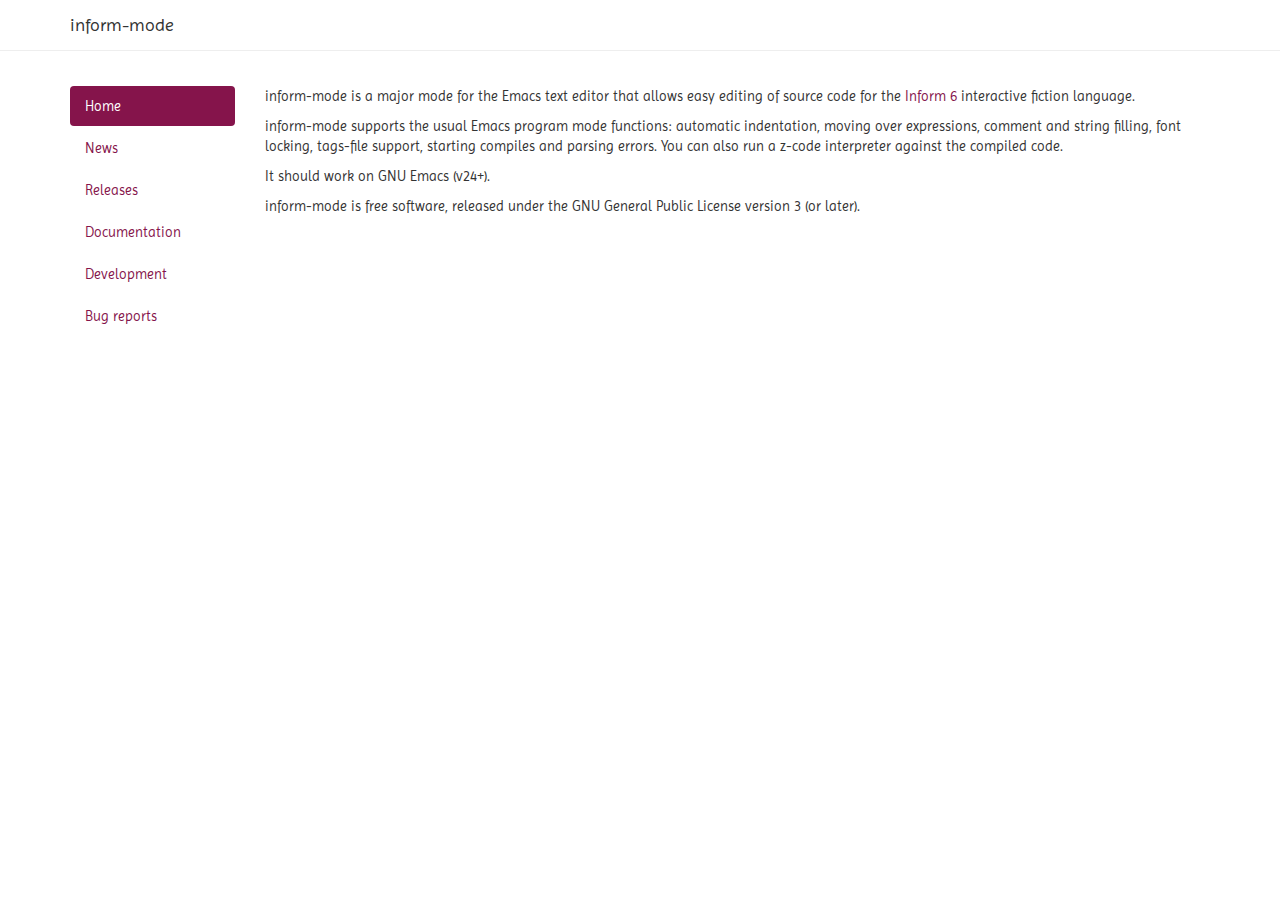
==== commit 07a2c673: "Bump Emacs version required in web page" ====
--- a/docs/index.html
+++ b/docs/index.html
@@ -48,7 +48,7 @@
               errors. You can also run a z-code interpreter against
               the compiled code.</p>
 
-            <p>It should work on GNU Emacs (v22+).</p>
+            <p>It should work on GNU Emacs (v24+).</p>
 
             <p>inform-mode is free software, released under the GNU
               General Public License version 3 (or later).</p>
